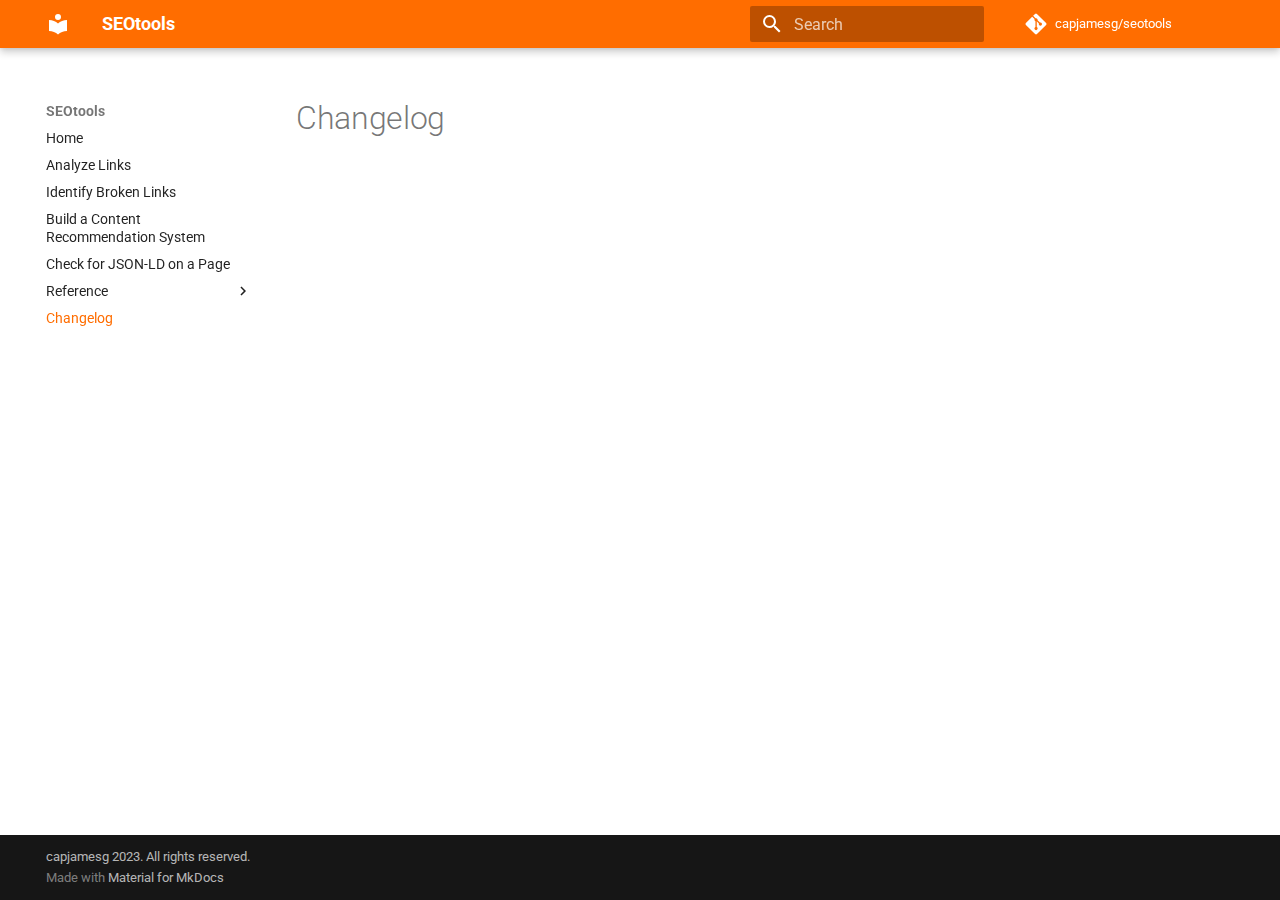
==== changelog/index.html @ 4da403aa "Deployed 9a2b7b3 with MkDocs version: 1.4.3" ====
<!doctype html>
<html lang="en" class="no-js">
  <head>
    
      <meta charset="utf-8">
      <meta name="viewport" content="width=device-width,initial-scale=1">
      
        <meta name="description" content="A set of utilities for SEOs and web developers with which to complete common tasks.">
      
      
        <meta name="author" content="capjamesg">
      
      
        <link rel="canonical" href="https://capjamesg.github.io/seotools/changelog/">
      
      
        <link rel="prev" href="../reference/analyzer/">
      
      
      <link rel="icon" href="../assets/images/favicon.png">
      <meta name="generator" content="mkdocs-1.4.3, mkdocs-material-9.1.15">
    
    
      
        <title>Changelog - SEOtools</title>
      
    
    
      <link rel="stylesheet" href="../assets/stylesheets/main.26e3688c.min.css">
      
      

    
    
    
      
        
        
        <link rel="preconnect" href="https://fonts.gstatic.com" crossorigin>
        <link rel="stylesheet" href="https://fonts.googleapis.com/css?family=Roboto:300,300i,400,400i,700,700i%7CRoboto+Mono:400,400i,700,700i&display=fallback">
        <style>:root{--md-text-font:"Roboto";--md-code-font:"Roboto Mono"}</style>
      
    
    
      <link rel="stylesheet" href="../assets/_mkdocstrings.css">
    
      <link rel="stylesheet" href="../styles/styles.css">
    
    <script>__md_scope=new URL("..",location),__md_hash=e=>[...e].reduce((e,_)=>(e<<5)-e+_.charCodeAt(0),0),__md_get=(e,_=localStorage,t=__md_scope)=>JSON.parse(_.getItem(t.pathname+"."+e)),__md_set=(e,_,t=localStorage,a=__md_scope)=>{try{t.setItem(a.pathname+"."+e,JSON.stringify(_))}catch(e){}}</script>
    
      

    
    
    
  </head>
  
  
    <body dir="ltr">
  
    
    
      <script>var palette=__md_get("__palette");if(palette&&"object"==typeof palette.color)for(var key of Object.keys(palette.color))document.body.setAttribute("data-md-color-"+key,palette.color[key])</script>
    
    <input class="md-toggle" data-md-toggle="drawer" type="checkbox" id="__drawer" autocomplete="off">
    <input class="md-toggle" data-md-toggle="search" type="checkbox" id="__search" autocomplete="off">
    <label class="md-overlay" for="__drawer"></label>
    <div data-md-component="skip">
      
    </div>
    <div data-md-component="announce">
      
    </div>
    
    
      

  

<header class="md-header md-header--shadow" data-md-component="header">
  <nav class="md-header__inner md-grid" aria-label="Header">
    <a href=".." title="SEOtools" class="md-header__button md-logo" aria-label="SEOtools" data-md-component="logo">
      
  
  <svg xmlns="http://www.w3.org/2000/svg" viewBox="0 0 24 24"><path d="M12 8a3 3 0 0 0 3-3 3 3 0 0 0-3-3 3 3 0 0 0-3 3 3 3 0 0 0 3 3m0 3.54C9.64 9.35 6.5 8 3 8v11c3.5 0 6.64 1.35 9 3.54 2.36-2.19 5.5-3.54 9-3.54V8c-3.5 0-6.64 1.35-9 3.54Z"/></svg>

    </a>
    <label class="md-header__button md-icon" for="__drawer">
      <svg xmlns="http://www.w3.org/2000/svg" viewBox="0 0 24 24"><path d="M3 6h18v2H3V6m0 5h18v2H3v-2m0 5h18v2H3v-2Z"/></svg>
    </label>
    <div class="md-header__title" data-md-component="header-title">
      <div class="md-header__ellipsis">
        <div class="md-header__topic">
          <span class="md-ellipsis">
            SEOtools
          </span>
        </div>
        <div class="md-header__topic" data-md-component="header-topic">
          <span class="md-ellipsis">
            
              Changelog
            
          </span>
        </div>
      </div>
    </div>
    
    
    
      <label class="md-header__button md-icon" for="__search">
        <svg xmlns="http://www.w3.org/2000/svg" viewBox="0 0 24 24"><path d="M9.5 3A6.5 6.5 0 0 1 16 9.5c0 1.61-.59 3.09-1.56 4.23l.27.27h.79l5 5-1.5 1.5-5-5v-.79l-.27-.27A6.516 6.516 0 0 1 9.5 16 6.5 6.5 0 0 1 3 9.5 6.5 6.5 0 0 1 9.5 3m0 2C7 5 5 7 5 9.5S7 14 9.5 14 14 12 14 9.5 12 5 9.5 5Z"/></svg>
      </label>
      <div class="md-search" data-md-component="search" role="dialog">
  <label class="md-search__overlay" for="__search"></label>
  <div class="md-search__inner" role="search">
    <form class="md-search__form" name="search">
      <input type="text" class="md-search__input" name="query" aria-label="Search" placeholder="Search" autocapitalize="off" autocorrect="off" autocomplete="off" spellcheck="false" data-md-component="search-query" required>
      <label class="md-search__icon md-icon" for="__search">
        <svg xmlns="http://www.w3.org/2000/svg" viewBox="0 0 24 24"><path d="M9.5 3A6.5 6.5 0 0 1 16 9.5c0 1.61-.59 3.09-1.56 4.23l.27.27h.79l5 5-1.5 1.5-5-5v-.79l-.27-.27A6.516 6.516 0 0 1 9.5 16 6.5 6.5 0 0 1 3 9.5 6.5 6.5 0 0 1 9.5 3m0 2C7 5 5 7 5 9.5S7 14 9.5 14 14 12 14 9.5 12 5 9.5 5Z"/></svg>
        <svg xmlns="http://www.w3.org/2000/svg" viewBox="0 0 24 24"><path d="M20 11v2H8l5.5 5.5-1.42 1.42L4.16 12l7.92-7.92L13.5 5.5 8 11h12Z"/></svg>
      </label>
      <nav class="md-search__options" aria-label="Search">
        
        <button type="reset" class="md-search__icon md-icon" title="Clear" aria-label="Clear" tabindex="-1">
          <svg xmlns="http://www.w3.org/2000/svg" viewBox="0 0 24 24"><path d="M19 6.41 17.59 5 12 10.59 6.41 5 5 6.41 10.59 12 5 17.59 6.41 19 12 13.41 17.59 19 19 17.59 13.41 12 19 6.41Z"/></svg>
        </button>
      </nav>
      
    </form>
    <div class="md-search__output">
      <div class="md-search__scrollwrap" data-md-scrollfix>
        <div class="md-search-result" data-md-component="search-result">
          <div class="md-search-result__meta">
            Initializing search
          </div>
          <ol class="md-search-result__list" role="presentation"></ol>
        </div>
      </div>
    </div>
  </div>
</div>
    
    
      <div class="md-header__source">
        <a href="https://github.com/capjamesg/seotools" title="Go to repository" class="md-source" data-md-component="source">
  <div class="md-source__icon md-icon">
    
    <svg xmlns="http://www.w3.org/2000/svg" viewBox="0 0 448 512"><!--! Font Awesome Free 6.4.0 by @fontawesome - https://fontawesome.com License - https://fontawesome.com/license/free (Icons: CC BY 4.0, Fonts: SIL OFL 1.1, Code: MIT License) Copyright 2023 Fonticons, Inc.--><path d="M439.55 236.05 244 40.45a28.87 28.87 0 0 0-40.81 0l-40.66 40.63 51.52 51.52c27.06-9.14 52.68 16.77 43.39 43.68l49.66 49.66c34.23-11.8 61.18 31 35.47 56.69-26.49 26.49-70.21-2.87-56-37.34L240.22 199v121.85c25.3 12.54 22.26 41.85 9.08 55a34.34 34.34 0 0 1-48.55 0c-17.57-17.6-11.07-46.91 11.25-56v-123c-20.8-8.51-24.6-30.74-18.64-45L142.57 101 8.45 235.14a28.86 28.86 0 0 0 0 40.81l195.61 195.6a28.86 28.86 0 0 0 40.8 0l194.69-194.69a28.86 28.86 0 0 0 0-40.81z"/></svg>
  </div>
  <div class="md-source__repository">
    capjamesg/seotools
  </div>
</a>
      </div>
    
  </nav>
  
</header>
    
    <div class="md-container" data-md-component="container">
      
      
        
          
        
      
      <main class="md-main" data-md-component="main">
        <div class="md-main__inner md-grid">
          
            
              
              <div class="md-sidebar md-sidebar--primary" data-md-component="sidebar" data-md-type="navigation" >
                <div class="md-sidebar__scrollwrap">
                  <div class="md-sidebar__inner">
                    


<nav class="md-nav md-nav--primary" aria-label="Navigation" data-md-level="0">
  <label class="md-nav__title" for="__drawer">
    <a href=".." title="SEOtools" class="md-nav__button md-logo" aria-label="SEOtools" data-md-component="logo">
      
  
  <svg xmlns="http://www.w3.org/2000/svg" viewBox="0 0 24 24"><path d="M12 8a3 3 0 0 0 3-3 3 3 0 0 0-3-3 3 3 0 0 0-3 3 3 3 0 0 0 3 3m0 3.54C9.64 9.35 6.5 8 3 8v11c3.5 0 6.64 1.35 9 3.54 2.36-2.19 5.5-3.54 9-3.54V8c-3.5 0-6.64 1.35-9 3.54Z"/></svg>

    </a>
    SEOtools
  </label>
  
    <div class="md-nav__source">
      <a href="https://github.com/capjamesg/seotools" title="Go to repository" class="md-source" data-md-component="source">
  <div class="md-source__icon md-icon">
    
    <svg xmlns="http://www.w3.org/2000/svg" viewBox="0 0 448 512"><!--! Font Awesome Free 6.4.0 by @fontawesome - https://fontawesome.com License - https://fontawesome.com/license/free (Icons: CC BY 4.0, Fonts: SIL OFL 1.1, Code: MIT License) Copyright 2023 Fonticons, Inc.--><path d="M439.55 236.05 244 40.45a28.87 28.87 0 0 0-40.81 0l-40.66 40.63 51.52 51.52c27.06-9.14 52.68 16.77 43.39 43.68l49.66 49.66c34.23-11.8 61.18 31 35.47 56.69-26.49 26.49-70.21-2.87-56-37.34L240.22 199v121.85c25.3 12.54 22.26 41.85 9.08 55a34.34 34.34 0 0 1-48.55 0c-17.57-17.6-11.07-46.91 11.25-56v-123c-20.8-8.51-24.6-30.74-18.64-45L142.57 101 8.45 235.14a28.86 28.86 0 0 0 0 40.81l195.61 195.6a28.86 28.86 0 0 0 40.8 0l194.69-194.69a28.86 28.86 0 0 0 0-40.81z"/></svg>
  </div>
  <div class="md-source__repository">
    capjamesg/seotools
  </div>
</a>
    </div>
  
  <ul class="md-nav__list" data-md-scrollfix>
    
      
      
      

  
  
  
    <li class="md-nav__item">
      <a href=".." class="md-nav__link">
        Home
      </a>
    </li>
  

    
      
      
      

  
  
  
    <li class="md-nav__item">
      <a href="../links.md" class="md-nav__link">
        Analyze Links
      </a>
    </li>
  

    
      
      
      

  
  
  
    <li class="md-nav__item">
      <a href="../broken_links/" class="md-nav__link">
        Identify Broken Links
      </a>
    </li>
  

    
      
      
      

  
  
  
    <li class="md-nav__item">
      <a href="../recommendation/" class="md-nav__link">
        Build a Content Recommendation System
      </a>
    </li>
  

    
      
      
      

  
  
  
    <li class="md-nav__item">
      <a href="../jsonld/" class="md-nav__link">
        Check for JSON-LD on a Page
      </a>
    </li>
  

    
      
      
      

  
  
  
    
    <li class="md-nav__item md-nav__item--nested">
      
      
      
      
      <input class="md-nav__toggle md-toggle " type="checkbox" id="__nav_6" >
      
      
      
        <label class="md-nav__link" for="__nav_6" id="__nav_6_label" tabindex="0">
          Reference
          <span class="md-nav__icon md-icon"></span>
        </label>
      
      <nav class="md-nav" data-md-level="1" aria-labelledby="__nav_6_label" aria-expanded="false">
        <label class="md-nav__title" for="__nav_6">
          <span class="md-nav__icon md-icon"></span>
          Reference
        </label>
        <ul class="md-nav__list" data-md-scrollfix>
          
            
              
  
  
  
    <li class="md-nav__item">
      <a href="../reference/analyzer/" class="md-nav__link">
        Analyzer
      </a>
    </li>
  

            
          
        </ul>
      </nav>
    </li>
  

    
      
      
      

  
  
    
  
  
    <li class="md-nav__item md-nav__item--active">
      
      <input class="md-nav__toggle md-toggle" type="checkbox" id="__toc">
      
      
      
      <a href="./" class="md-nav__link md-nav__link--active">
        Changelog
      </a>
      
    </li>
  

    
  </ul>
</nav>
                  </div>
                </div>
              </div>
            
            
              
              <div class="md-sidebar md-sidebar--secondary" data-md-component="sidebar" data-md-type="toc" >
                <div class="md-sidebar__scrollwrap">
                  <div class="md-sidebar__inner">
                    

<nav class="md-nav md-nav--secondary" aria-label="Table of contents">
  
  
  
  
</nav>
                  </div>
                </div>
              </div>
            
          
          
            <div class="md-content" data-md-component="content">
              <article class="md-content__inner md-typeset">
                
                  

  
  


  <h1>Changelog</h1>







                
              </article>
            </div>
          
          
        </div>
        
      </main>
      
        <footer class="md-footer">
  
  <div class="md-footer-meta md-typeset">
    <div class="md-footer-meta__inner md-grid">
      <div class="md-copyright">
  
    <div class="md-copyright__highlight">
      capjamesg 2023. All rights reserved.
    </div>
  
  
    Made with
    <a href="https://squidfunk.github.io/mkdocs-material/" target="_blank" rel="noopener">
      Material for MkDocs
    </a>
  
</div>
      
    </div>
  </div>
</footer>
      
    </div>
    <div class="md-dialog" data-md-component="dialog">
      <div class="md-dialog__inner md-typeset"></div>
    </div>
    
    <script id="__config" type="application/json">{"base": "..", "features": [], "search": "../assets/javascripts/workers/search.208ed371.min.js", "translations": {"clipboard.copied": "Copied to clipboard", "clipboard.copy": "Copy to clipboard", "search.result.more.one": "1 more on this page", "search.result.more.other": "# more on this page", "search.result.none": "No matching documents", "search.result.one": "1 matching document", "search.result.other": "# matching documents", "search.result.placeholder": "Type to start searching", "search.result.term.missing": "Missing", "select.version": "Select version"}}</script>
    
    
      <script src="../assets/javascripts/bundle.b4d07000.min.js"></script>
      
    
  </body>
</html>
---- assets/stylesheets/main.26e3688c.min.css ----
@charset "UTF-8";html{-webkit-text-size-adjust:none;-moz-text-size-adjust:none;text-size-adjust:none;box-sizing:border-box}*,:after,:before{box-sizing:inherit}@media (prefers-reduced-motion){*,:after,:before{transition:none!important}}body{margin:0}a,button,input,label{-webkit-tap-highlight-color:transparent}a{color:inherit;text-decoration:none}hr{border:0;box-sizing:initial;display:block;height:.05rem;overflow:visible;padding:0}small{font-size:80%}sub,sup{line-height:1em}img{border-style:none}table{border-collapse:initial;border-spacing:0}td,th{font-weight:400;vertical-align:top}button{background:#0000;border:0;font-family:inherit;font-size:inherit;margin:0;padding:0}input{border:0;outline:none}:root{--md-primary-fg-color:#4051b5;--md-primary-fg-color--light:#5d6cc0;--md-primary-fg-color--dark:#303fa1;--md-primary-bg-color:#fff;--md-primary-bg-color--light:#ffffffb3;--md-accent-fg-color:#526cfe;--md-accent-fg-color--transparent:#526cfe1a;--md-accent-bg-color:#fff;--md-accent-bg-color--light:#ffffffb3}[data-md-color-scheme=default]{color-scheme:light}[data-md-color-scheme=default] img[src$="#gh-dark-mode-only"],[data-md-color-scheme=default] img[src$="#only-dark"]{display:none}:root,[data-md-color-scheme=default]{--md-default-fg-color:#000000de;--md-default-fg-color--light:#0000008a;--md-default-fg-color--lighter:#00000052;--md-default-fg-color--lightest:#00000012;--md-default-bg-color:#fff;--md-default-bg-color--light:#ffffffb3;--md-default-bg-color--lighter:#ffffff4d;--md-default-bg-color--lightest:#ffffff1f;--md-code-fg-color:#36464e;--md-code-bg-color:#f5f5f5;--md-code-hl-color:#ffff0080;--md-code-hl-number-color:#d52a2a;--md-code-hl-special-color:#db1457;--md-code-hl-function-color:#a846b9;--md-code-hl-constant-color:#6e59d9;--md-code-hl-keyword-color:#3f6ec6;--md-code-hl-string-color:#1c7d4d;--md-code-hl-name-color:var(--md-code-fg-color);--md-code-hl-operator-color:var(--md-default-fg-color--light);--md-code-hl-punctuation-color:var(--md-default-fg-color--light);--md-code-hl-comment-color:var(--md-default-fg-color--light);--md-code-hl-generic-color:var(--md-default-fg-color--light);--md-code-hl-variable-color:var(--md-default-fg-color--light);--md-typeset-color:var(--md-default-fg-color);--md-typeset-a-color:var(--md-primary-fg-color);--md-typeset-mark-color:#ffff0080;--md-typeset-del-color:#f5503d26;--md-typeset-ins-color:#0bd57026;--md-typeset-kbd-color:#fafafa;--md-typeset-kbd-accent-color:#fff;--md-typeset-kbd-border-color:#b8b8b8;--md-typeset-table-color:#0000001f;--md-typeset-table-color--light:rgba(0,0,0,.035);--md-admonition-fg-color:var(--md-default-fg-color);--md-admonition-bg-color:var(--md-default-bg-color);--md-warning-fg-color:#000000de;--md-warning-bg-color:#ff9;--md-footer-fg-color:#fff;--md-footer-fg-color--light:#ffffffb3;--md-footer-fg-color--lighter:#ffffff73;--md-footer-bg-color:#000000de;--md-footer-bg-color--dark:#00000052;--md-shadow-z1:0 0.2rem 0.5rem #0000000d,0 0 0.05rem #0000001a;--md-shadow-z2:0 0.2rem 0.5rem #0000001a,0 0 0.05rem #00000040;--md-shadow-z3:0 0.2rem 0.5rem #0003,0 0 0.05rem #00000059}.md-icon svg{fill:currentcolor;display:block;height:1.2rem;width:1.2rem}body{-webkit-font-smoothing:antialiased;-moz-osx-font-smoothing:grayscale;--md-text-font-family:var(--md-text-font,_),-apple-system,BlinkMacSystemFont,Helvetica,Arial,sans-serif;--md-code-font-family:var(--md-code-font,_),SFMono-Regular,Consolas,Menlo,monospace}aside,body,input{font-feature-settings:"kern","liga";color:var(--md-typeset-color);font-family:var(--md-text-font-family)}code,kbd,pre{font-feature-settings:"kern";font-family:var(--md-code-font-family)}:root{--md-typeset-table-sort-icon:url('data:image/svg+xml;charset=utf-8,<svg xmlns="http://www.w3.org/2000/svg" viewBox="0 0 24 24"><path d="m18 21-4-4h3V7h-3l4-4 4 4h-3v10h3M2 19v-2h10v2M2 13v-2h7v2M2 7V5h4v2H2Z"/></svg>');--md-typeset-table-sort-icon--asc:url('data:image/svg+xml;charset=utf-8,<svg xmlns="http://www.w3.org/2000/svg" viewBox="0 0 24 24"><path d="M19 17h3l-4 4-4-4h3V3h2M2 17h10v2H2M6 5v2H2V5m0 6h7v2H2v-2Z"/></svg>');--md-typeset-table-sort-icon--desc:url('data:image/svg+xml;charset=utf-8,<svg xmlns="http://www.w3.org/2000/svg" viewBox="0 0 24 24"><path d="M19 7h3l-4-4-4 4h3v14h2M2 17h10v2H2M6 5v2H2V5m0 6h7v2H2v-2Z"/></svg>')}.md-typeset{-webkit-print-color-adjust:exact;color-adjust:exact;font-size:.8rem;line-height:1.6}@media print{.md-typeset{font-size:.68rem}}.md-typeset blockquote,.md-typeset dl,.md-typeset figure,.md-typeset ol,.md-typeset pre,.md-typeset ul{margin-bottom:1em;margin-top:1em}.md-typeset h1{color:var(--md-default-fg-color--light);font-size:2em;line-height:1.3;margin:0 0 1.25em}.md-typeset h1,.md-typeset h2{font-weight:300;letter-spacing:-.01em}.md-typeset h2{font-size:1.5625em;line-height:1.4;margin:1.6em 0 .64em}.md-typeset h3{font-size:1.25em;font-weight:400;letter-spacing:-.01em;line-height:1.5;margin:1.6em 0 .8em}.md-typeset h2+h3{margin-top:.8em}.md-typeset h4{font-weight:700;letter-spacing:-.01em;margin:1em 0}.md-typeset h5,.md-typeset h6{color:var(--md-default-fg-color--light);font-size:.8em;font-weight:700;letter-spacing:-.01em;margin:1.25em 0}.md-typeset h5{text-transform:uppercase}.md-typeset hr{border-bottom:.05rem solid var(--md-default-fg-color--lightest);display:flow-root;margin:1.5em 0}.md-typeset a{color:var(--md-typeset-a-color);word-break:break-word}.md-typeset a,.md-typeset a:before{transition:color 125ms}.md-typeset a:focus,.md-typeset a:hover{color:var(--md-accent-fg-color)}.md-typeset a:focus code,.md-typeset a:hover code{background-color:var(--md-accent-fg-color--transparent)}.md-typeset a code{color:currentcolor;transition:background-color 125ms}.md-typeset a.focus-visible{outline-color:var(--md-accent-fg-color);outline-offset:.2rem}.md-typeset code,.md-typeset kbd,.md-typeset pre{color:var(--md-code-fg-color);direction:ltr;font-variant-ligatures:none}@media print{.md-typeset code,.md-typeset kbd,.md-typeset pre{white-space:pre-wrap}}.md-typeset code{background-color:var(--md-code-bg-color);border-radius:.1rem;-webkit-box-decoration-break:clone;box-decoration-break:clone;font-size:.85em;padding:0 .2941176471em;word-break:break-word}.md-typeset code:not(.focus-visible){-webkit-tap-highlight-color:transparent;outline:none}.md-typeset pre{display:flow-root;line-height:1.4;position:relative}.md-typeset pre>code{-webkit-box-decoration-break:slice;box-decoration-break:slice;box-shadow:none;display:block;margin:0;outline-color:var(--md-accent-fg-color);overflow:auto;padding:.7720588235em 1.1764705882em;scrollbar-color:var(--md-default-fg-color--lighter) #0000;scrollbar-width:thin;touch-action:auto;word-break:normal}.md-typeset pre>code:hover{scrollbar-color:var(--md-accent-fg-color) #0000}.md-typeset pre>code::-webkit-scrollbar{height:.2rem;width:.2rem}.md-typeset pre>code::-webkit-scrollbar-thumb{background-color:var(--md-default-fg-color--lighter)}.md-typeset pre>code::-webkit-scrollbar-thumb:hover{background-color:var(--md-accent-fg-color)}.md-typeset kbd{background-color:var(--md-typeset-kbd-color);border-radius:.1rem;box-shadow:0 .1rem 0 .05rem var(--md-typeset-kbd-border-color),0 .1rem 0 var(--md-typeset-kbd-border-color),0 -.1rem .2rem var(--md-typeset-kbd-accent-color) inset;color:var(--md-default-fg-color);display:inline-block;font-size:.75em;padding:0 .6666666667em;vertical-align:text-top;word-break:break-word}.md-typeset mark{background-color:var(--md-typeset-mark-color);-webkit-box-decoration-break:clone;box-decoration-break:clone;color:inherit;word-break:break-word}.md-typeset abbr{border-bottom:.05rem dotted var(--md-default-fg-color--light);cursor:help;text-decoration:none}@media (hover:none){.md-typeset abbr[title]:focus:after,.md-typeset abbr[title]:hover:after{background-color:var(--md-default-fg-color);border-radius:.1rem;box-shadow:var(--md-shadow-z3);color:var(--md-default-bg-color);content:attr(title);font-size:.7rem;left:.8rem;margin-top:2em;padding:.2rem .3rem;position:absolute;right:.8rem}}.md-typeset small{opacity:.75}[dir=ltr] .md-typeset sub,[dir=ltr] .md-typeset sup{margin-left:.078125em}[dir=rtl] .md-typeset sub,[dir=rtl] .md-typeset sup{margin-right:.078125em}[dir=ltr] .md-typeset blockquote{padding-left:.6rem}[dir=rtl] .md-typeset blockquote{padding-right:.6rem}[dir=ltr] .md-typeset blockquote{border-left:.2rem solid var(--md-default-fg-color--lighter)}[dir=rtl] .md-typeset blockquote{border-right:.2rem solid var(--md-default-fg-color--lighter)}.md-typeset blockquote{color:var(--md-default-fg-color--light);margin-left:0;margin-right:0}.md-typeset ul{list-style-type:disc}[dir=ltr] .md-typeset ol,[dir=ltr] .md-typeset ul{margin-left:.625em}[dir=rtl] .md-typeset ol,[dir=rtl] .md-typeset ul{margin-right:.625em}.md-typeset ol,.md-typeset ul{padding:0}.md-typeset ol:not([hidden]),.md-typeset ul:not([hidden]){display:flow-root}.md-typeset ol ol,.md-typeset ul ol{list-style-type:lower-alpha}.md-typeset ol ol ol,.md-typeset ul ol ol{list-style-type:lower-roman}[dir=ltr] .md-typeset ol li,[dir=ltr] .md-typeset ul li{margin-left:1.25em}[dir=rtl] .md-typeset ol li,[dir=rtl] .md-typeset ul li{margin-right:1.25em}.md-typeset ol li,.md-typeset ul li{margin-bottom:.5em}.md-typeset ol li blockquote,.md-typeset ol li p,.md-typeset ul li blockquote,.md-typeset ul li p{margin:.5em 0}.md-typeset ol li:last-child,.md-typeset ul li:last-child{margin-bottom:0}[dir=ltr] .md-typeset ol li ol,[dir=ltr] .md-typeset ol li ul,[dir=ltr] .md-typeset ul li ol,[dir=ltr] .md-typeset ul li ul{margin-left:.625em}[dir=rtl] .md-typeset ol li ol,[dir=rtl] .md-typeset ol li ul,[dir=rtl] .md-typeset ul li ol,[dir=rtl] .md-typeset ul li ul{margin-right:.625em}.md-typeset ol li ol,.md-typeset ol li ul,.md-typeset ul li ol,.md-typeset ul li ul{margin-bottom:.5em;margin-top:.5em}[dir=ltr] .md-typeset dd{margin-left:1.875em}[dir=rtl] .md-typeset dd{margin-right:1.875em}.md-typeset dd{margin-bottom:1.5em;margin-top:1em}.md-typeset img,.md-typeset svg,.md-typeset video{height:auto;max-width:100%}.md-typeset img[align=left]{margin:1em 1em 1em 0}.md-typeset img[align=right]{margin:1em 0 1em 1em}.md-typeset img[align]:only-child{margin-top:0}.md-typeset figure{display:flow-root;margin:1em auto;max-width:100%;text-align:center;width:-webkit-fit-content;width:-moz-fit-content;width:fit-content}.md-typeset figure img{display:block}.md-typeset figcaption{font-style:italic;margin:1em auto;max-width:24rem}.md-typeset iframe{max-width:100%}.md-typeset table:not([class]){background-color:var(--md-default-bg-color);border:.05rem solid var(--md-typeset-table-color);border-radius:.1rem;display:inline-block;font-size:.64rem;max-width:100%;overflow:auto;touch-action:auto}@media print{.md-typeset table:not([class]){display:table}}.md-typeset table:not([class])+*{margin-top:1.5em}.md-typeset table:not([class]) td>:first-child,.md-typeset table:not([class]) th>:first-child{margin-top:0}.md-typeset table:not([class]) td>:last-child,.md-typeset table:not([class]) th>:last-child{margin-bottom:0}.md-typeset table:not([class]) td:not([align]),.md-typeset table:not([class]) th:not([align]){text-align:left}[dir=rtl] .md-typeset table:not([class]) td:not([align]),[dir=rtl] .md-typeset table:not([class]) th:not([align]){text-align:right}.md-typeset table:not([class]) th{font-weight:700;min-width:5rem;padding:.9375em 1.25em;vertical-align:top}.md-typeset table:not([class]) td{border-top:.05rem solid var(--md-typeset-table-color);padding:.9375em 1.25em;vertical-align:top}.md-typeset table:not([class]) tbody tr{transition:background-color 125ms}.md-typeset table:not([class]) tbody tr:hover{background-color:var(--md-typeset-table-color--light);box-shadow:0 .05rem 0 var(--md-default-bg-color) inset}.md-typeset table:not([class]) a{word-break:normal}.md-typeset table th[role=columnheader]{cursor:pointer}[dir=ltr] .md-typeset table th[role=columnheader]:after{margin-left:.5em}[dir=rtl] .md-typeset table th[role=columnheader]:after{margin-right:.5em}.md-typeset table th[role=columnheader]:after{content:"";display:inline-block;height:1.2em;-webkit-mask-image:var(--md-typeset-table-sort-icon);mask-image:var(--md-typeset-table-sort-icon);-webkit-mask-repeat:no-repeat;mask-repeat:no-repeat;-webkit-mask-size:contain;mask-size:contain;transition:background-color 125ms;vertical-align:text-bottom;width:1.2em}.md-typeset table th[role=columnheader]:hover:after{background-color:var(--md-default-fg-color--lighter)}.md-typeset table th[role=columnheader][aria-sort=ascending]:after{background-color:var(--md-default-fg-color--light);-webkit-mask-image:var(--md-typeset-table-sort-icon--asc);mask-image:var(--md-typeset-table-sort-icon--asc)}.md-typeset table th[role=columnheader][aria-sort=descending]:after{background-color:var(--md-default-fg-color--light);-webkit-mask-image:var(--md-typeset-table-sort-icon--desc);mask-image:var(--md-typeset-table-sort-icon--desc)}.md-typeset__scrollwrap{margin:1em -.8rem;overflow-x:auto;touch-action:auto}.md-typeset__table{display:inline-block;margin-bottom:.5em;padding:0 .8rem}@media print{.md-typeset__table{display:block}}html .md-typeset__table table{display:table;margin:0;overflow:hidden;width:100%}@media screen and (max-width:44.9375em){.md-content__inner>pre{margin:1em -.8rem}.md-content__inner>pre code{border-radius:0}}.md-banner{background-color:var(--md-footer-bg-color);color:var(--md-footer-fg-color);overflow:auto}@media print{.md-banner{display:none}}.md-banner--warning{background-color:var(--md-warning-bg-color);color:var(--md-warning-fg-color)}.md-banner__inner{font-size:.7rem;margin:.6rem auto;padding:0 .8rem}[dir=ltr] .md-banner__button{float:right}[dir=rtl] .md-banner__button{float:left}.md-banner__button{color:inherit;cursor:pointer;transition:opacity .25s}.md-banner__button:hover{opacity:.7}html{font-size:125%;height:100%;overflow-x:hidden}@media screen and (min-width:100em){html{font-size:137.5%}}@media screen and (min-width:125em){html{font-size:150%}}body{background-color:var(--md-default-bg-color);display:flex;flex-direction:column;font-size:.5rem;min-height:100%;position:relative;width:100%}@media print{body{display:block}}@media screen and (max-width:59.9375em){body[data-md-scrolllock]{position:fixed}}.md-grid{margin-left:auto;margin-right:auto;max-width:61rem}.md-container{display:flex;flex-direction:column;flex-grow:1}@media print{.md-container{display:block}}.md-main{flex-grow:1}.md-main__inner{display:flex;height:100%;margin-top:1.5rem}.md-ellipsis{overflow:hidden;text-overflow:ellipsis}.md-toggle{display:none}.md-option{height:0;opacity:0;position:absolute;width:0}.md-option:checked+label:not([hidden]){display:block}.md-option.focus-visible+label{outline-color:var(--md-accent-fg-color);outline-style:auto}.md-skip{background-color:var(--md-default-fg-color);border-radius:.1rem;color:var(--md-default-bg-color);font-size:.64rem;margin:.5rem;opacity:0;outline-color:var(--md-accent-fg-color);padding:.3rem .5rem;position:fixed;transform:translateY(.4rem);z-index:-1}.md-skip:focus{opacity:1;transform:translateY(0);transition:transform .25s cubic-bezier(.4,0,.2,1),opacity 175ms 75ms;z-index:10}@page{margin:25mm}:root{--md-clipboard-icon:url('data:image/svg+xml;charset=utf-8,<svg xmlns="http://www.w3.org/2000/svg" viewBox="0 0 24 24"><path d="M19 21H8V7h11m0-2H8a2 2 0 0 0-2 2v14a2 2 0 0 0 2 2h11a2 2 0 0 0 2-2V7a2 2 0 0 0-2-2m-3-4H4a2 2 0 0 0-2 2v14h2V3h12V1Z"/></svg>')}.md-clipboard{border-radius:.1rem;color:var(--md-default-fg-color--lightest);cursor:pointer;height:1.5em;outline-color:var(--md-accent-fg-color);outline-offset:.1rem;position:absolute;right:.5em;top:.5em;transition:color .25s;width:1.5em;z-index:1}@media print{.md-clipboard{display:none}}.md-clipboard:not(.focus-visible){-webkit-tap-highlight-color:transparent;outline:none}:hover>.md-clipboard{color:var(--md-default-fg-color--light)}.md-clipboard:focus,.md-clipboard:hover{color:var(--md-accent-fg-color)}.md-clipboard:after{background-color:currentcolor;content:"";display:block;height:1.125em;margin:0 auto;-webkit-mask-image:var(--md-clipboard-icon);mask-image:var(--md-clipboard-icon);-webkit-mask-position:center;mask-position:center;-webkit-mask-repeat:no-repeat;mask-repeat:no-repeat;-webkit-mask-size:contain;mask-size:contain;width:1.125em}.md-clipboard--inline{cursor:pointer}.md-clipboard--inline code{transition:color .25s,background-color .25s}.md-clipboard--inline:focus code,.md-clipboard--inline:hover code{background-color:var(--md-accent-fg-color--transparent);color:var(--md-accent-fg-color)}@keyframes consent{0%{opacity:0;transform:translateY(100%)}to{opacity:1;transform:translateY(0)}}@keyframes overlay{0%{opacity:0}to{opacity:1}}.md-consent__overlay{animation:overlay .25s both;-webkit-backdrop-filter:blur(.1rem);backdrop-filter:blur(.1rem);background-color:#0000008a;height:100%;opacity:1;position:fixed;top:0;width:100%;z-index:5}.md-consent__inner{animation:consent .5s cubic-bezier(.1,.7,.1,1) both;background-color:var(--md-default-bg-color);border:0;border-radius:.1rem;bottom:0;box-shadow:0 0 .2rem #0000001a,0 .2rem .4rem #0003;max-height:100%;overflow:auto;padding:0;position:fixed;width:100%;z-index:5}.md-consent__form{padding:.8rem}.md-consent__settings{display:none;margin:1em 0}input:checked+.md-consent__settings{display:block}.md-consent__controls{margin-bottom:.8rem}.md-typeset .md-consent__controls .md-button{display:inline}@media screen and (max-width:44.9375em){.md-typeset .md-consent__controls .md-button{display:block;margin-top:.4rem;text-align:center;width:100%}}.md-consent label{cursor:pointer}.md-content{flex-grow:1;min-width:0}.md-content__inner{margin:0 .8rem 1.2rem;padding-top:.6rem}@media screen and (min-width:76.25em){[dir=ltr] .md-sidebar--primary:not([hidden])~.md-content>.md-content__inner{margin-left:1.2rem}[dir=ltr] .md-sidebar--secondary:not([hidden])~.md-content>.md-content__inner,[dir=rtl] .md-sidebar--primary:not([hidden])~.md-content>.md-content__inner{margin-right:1.2rem}[dir=rtl] .md-sidebar--secondary:not([hidden])~.md-content>.md-content__inner{margin-left:1.2rem}}.md-content__inner:before{content:"";display:block;height:.4rem}.md-content__inner>:last-child{margin-bottom:0}[dir=ltr] .md-content__button{float:right}[dir=rtl] .md-content__button{float:left}[dir=ltr] .md-content__button{margin-left:.4rem}[dir=rtl] .md-content__button{margin-right:.4rem}.md-content__button{margin:.4rem 0;padding:0}@media print{.md-content__button{display:none}}.md-typeset .md-content__button{color:var(--md-default-fg-color--lighter)}.md-content__button svg{display:inline;vertical-align:top}[dir=rtl] .md-content__button svg{transform:scaleX(-1)}[dir=ltr] .md-dialog{right:.8rem}[dir=rtl] .md-dialog{left:.8rem}.md-dialog{background-color:var(--md-default-fg-color);border-radius:.1rem;bottom:.8rem;box-shadow:var(--md-shadow-z3);min-width:11.1rem;opacity:0;padding:.4rem .6rem;pointer-events:none;position:fixed;transform:translateY(100%);transition:transform 0ms .4s,opacity .4s;z-index:4}@media print{.md-dialog{display:none}}.md-dialog--active{opacity:1;pointer-events:auto;transform:translateY(0);transition:transform .4s cubic-bezier(.075,.85,.175,1),opacity .4s}.md-dialog__inner{color:var(--md-default-bg-color);font-size:.7rem}.md-feedback{margin:2em 0 1em;text-align:center}.md-feedback fieldset{border:none;margin:0;padding:0}.md-feedback__title{font-weight:700;margin:1em auto}.md-feedback__inner{position:relative}.md-feedback__list{align-content:baseline;display:flex;flex-wrap:wrap;justify-content:center;position:relative}.md-feedback__list:hover .md-icon:not(:disabled){color:var(--md-default-fg-color--lighter)}:disabled .md-feedback__list{min-height:1.8rem}.md-feedback__icon{color:var(--md-default-fg-color--light);cursor:pointer;flex-shrink:0;margin:0 .1rem;transition:color 125ms}.md-feedback__icon:not(:disabled).md-icon:hover{color:var(--md-accent-fg-color)}.md-feedback__icon:disabled{color:var(--md-default-fg-color--lightest);pointer-events:none}.md-feedback__note{opacity:0;position:relative;transform:translateY(.4rem);transition:transform .4s cubic-bezier(.1,.7,.1,1),opacity .15s}.md-feedback__note>*{margin:0 auto;max-width:16rem}:disabled .md-feedback__note{opacity:1;transform:translateY(0)}.md-footer{background-color:var(--md-footer-bg-color);color:var(--md-footer-fg-color)}@media print{.md-footer{display:none}}.md-footer__inner{justify-content:space-between;overflow:auto;padding:.2rem}.md-footer__inner:not([hidden]){display:flex}.md-footer__link{align-items:end;display:flex;flex-grow:0.01;margin-bottom:.4rem;margin-top:1rem;max-width:100%;outline-color:var(--md-accent-fg-color);overflow:hidden;transition:opacity .25s}.md-footer__link:focus,.md-footer__link:hover{opacity:.7}[dir=rtl] .md-footer__link svg{transform:scaleX(-1)}@media screen and (max-width:44.9375em){.md-footer__link--prev{flex-shrink:0}.md-footer__link--prev .md-footer__title{display:none}}[dir=ltr] .md-footer__link--next{margin-left:auto}[dir=rtl] .md-footer__link--next{margin-right:auto}.md-footer__link--next{text-align:right}[dir=rtl] .md-footer__link--next{text-align:left}.md-footer__title{flex-grow:1;font-size:.9rem;margin-bottom:.7rem;max-width:calc(100% - 2.4rem);padding:0 1rem;white-space:nowrap}.md-footer__button{margin:.2rem;padding:.4rem}.md-footer__direction{font-size:.64rem;opacity:.7}.md-footer-meta{background-color:var(--md-footer-bg-color--dark)}.md-footer-meta__inner{display:flex;flex-wrap:wrap;justify-content:space-between;padding:.2rem}html .md-footer-meta.md-typeset a{color:var(--md-footer-fg-color--light)}html .md-footer-meta.md-typeset a:focus,html .md-footer-meta.md-typeset a:hover{color:var(--md-footer-fg-color)}.md-copyright{color:var(--md-footer-fg-color--lighter);font-size:.64rem;margin:auto .6rem;padding:.4rem 0;width:100%}@media screen and (min-width:45em){.md-copyright{width:auto}}.md-copyright__highlight{color:var(--md-footer-fg-color--light)}.md-social{margin:0 .4rem;padding:.2rem 0 .6rem}@media screen and (min-width:45em){.md-social{padding:.6rem 0}}.md-social__link{display:inline-block;height:1.6rem;text-align:center;width:1.6rem}.md-social__link:before{line-height:1.9}.md-social__link svg{fill:currentcolor;max-height:.8rem;vertical-align:-25%}.md-typeset .md-button{border:.1rem solid;border-radius:.1rem;color:var(--md-primary-fg-color);cursor:pointer;display:inline-block;font-weight:700;padding:.625em 2em;transition:color 125ms,background-color 125ms,border-color 125ms}.md-typeset .md-button--primary{background-color:var(--md-primary-fg-color);border-color:var(--md-primary-fg-color);color:var(--md-primary-bg-color)}.md-typeset .md-button:focus,.md-typeset .md-button:hover{background-color:var(--md-accent-fg-color);border-color:var(--md-accent-fg-color);color:var(--md-accent-bg-color)}[dir=ltr] .md-typeset .md-input{border-top-left-radius:.1rem}[dir=ltr] .md-typeset .md-input,[dir=rtl] .md-typeset .md-input{border-top-right-radius:.1rem}[dir=rtl] .md-typeset .md-input{border-top-left-radius:.1rem}.md-typeset .md-input{border-bottom:.1rem solid var(--md-default-fg-color--lighter);box-shadow:var(--md-shadow-z1);font-size:.8rem;height:1.8rem;padding:0 .6rem;transition:border .25s,box-shadow .25s}.md-typeset .md-input:focus,.md-typeset .md-input:hover{border-bottom-color:var(--md-accent-fg-color);box-shadow:var(--md-shadow-z2)}.md-typeset .md-input--stretch{width:100%}.md-header{background-color:var(--md-primary-fg-color);box-shadow:0 0 .2rem #0000,0 .2rem .4rem #0000;color:var(--md-primary-bg-color);display:block;left:0;position:sticky;right:0;top:0;z-index:4}@media print{.md-header{display:none}}.md-header[hidden]{transform:translateY(-100%);transition:transform .25s cubic-bezier(.8,0,.6,1),box-shadow .25s}.md-header--shadow{box-shadow:0 0 .2rem #0000001a,0 .2rem .4rem #0003;transition:transform .25s cubic-bezier(.1,.7,.1,1),box-shadow .25s}.md-header__inner{align-items:center;display:flex;padding:0 .2rem}.md-header__button{color:currentcolor;cursor:pointer;margin:.2rem;outline-color:var(--md-accent-fg-color);padding:.4rem;position:relative;transition:opacity .25s;vertical-align:middle;z-index:1}.md-header__button:hover{opacity:.7}.md-header__button:not([hidden]){display:inline-block}.md-header__button:not(.focus-visible){-webkit-tap-highlight-color:transparent;outline:none}.md-header__button.md-logo{margin:.2rem;padding:.4rem}@media screen and (max-width:76.1875em){.md-header__button.md-logo{display:none}}.md-header__button.md-logo img,.md-header__button.md-logo svg{fill:currentcolor;display:block;height:1.2rem;width:auto}@media screen and (min-width:60em){.md-header__button[for=__search]{display:none}}.no-js .md-header__button[for=__search]{display:none}[dir=rtl] .md-header__button[for=__search] svg{transform:scaleX(-1)}@media screen and (min-width:76.25em){.md-header__button[for=__drawer]{display:none}}.md-header__topic{display:flex;max-width:100%;position:absolute;transition:transform .4s cubic-bezier(.1,.7,.1,1),opacity .15s;white-space:nowrap}.md-header__topic+.md-header__topic{opacity:0;pointer-events:none;transform:translateX(1.25rem);transition:transform .4s cubic-bezier(1,.7,.1,.1),opacity .15s;z-index:-1}[dir=rtl] .md-header__topic+.md-header__topic{transform:translateX(-1.25rem)}.md-header__topic:first-child{font-weight:700}[dir=ltr] .md-header__title{margin-left:1rem}[dir=rtl] .md-header__title{margin-right:1rem}[dir=ltr] .md-header__title{margin-right:.4rem}[dir=rtl] .md-header__title{margin-left:.4rem}.md-header__title{flex-grow:1;font-size:.9rem;height:2.4rem;line-height:2.4rem}.md-header__title--active .md-header__topic{opacity:0;pointer-events:none;transform:translateX(-1.25rem);transition:transform .4s cubic-bezier(1,.7,.1,.1),opacity .15s;z-index:-1}[dir=rtl] .md-header__title--active .md-header__topic{transform:translateX(1.25rem)}.md-header__title--active .md-header__topic+.md-header__topic{opacity:1;pointer-events:auto;transform:translateX(0);transition:transform .4s cubic-bezier(.1,.7,.1,1),opacity .15s;z-index:0}.md-header__title>.md-header__ellipsis{height:100%;position:relative;width:100%}.md-header__option{display:flex;flex-shrink:0;max-width:100%;transition:max-width 0ms .25s,opacity .25s .25s;white-space:nowrap}[data-md-toggle=search]:checked~.md-header .md-header__option{max-width:0;opacity:0;transition:max-width 0ms,opacity 0ms}.md-header__source{display:none}@media screen and (min-width:60em){[dir=ltr] .md-header__source{margin-left:1rem}[dir=rtl] .md-header__source{margin-right:1rem}.md-header__source{display:block;max-width:11.7rem;width:11.7rem}}@media screen and (min-width:76.25em){[dir=ltr] .md-header__source{margin-left:1.4rem}[dir=rtl] .md-header__source{margin-right:1.4rem}}:root{--md-nav-icon--prev:url('data:image/svg+xml;charset=utf-8,<svg xmlns="http://www.w3.org/2000/svg" viewBox="0 0 24 24"><path d="M20 11v2H8l5.5 5.5-1.42 1.42L4.16 12l7.92-7.92L13.5 5.5 8 11h12Z"/></svg>');--md-nav-icon--next:url('data:image/svg+xml;charset=utf-8,<svg xmlns="http://www.w3.org/2000/svg" viewBox="0 0 24 24"><path d="M8.59 16.58 13.17 12 8.59 7.41 10 6l6 6-6 6-1.41-1.42Z"/></svg>');--md-toc-icon:url('data:image/svg+xml;charset=utf-8,<svg xmlns="http://www.w3.org/2000/svg" viewBox="0 0 24 24"><path d="M3 9h14V7H3v2m0 4h14v-2H3v2m0 4h14v-2H3v2m16 0h2v-2h-2v2m0-10v2h2V7h-2m0 6h2v-2h-2v2Z"/></svg>')}.md-nav{font-size:.7rem;line-height:1.3}.md-nav__title{color:var(--md-default-fg-color--light);display:block;font-weight:700;overflow:hidden;padding:0 .6rem;text-overflow:ellipsis}.md-nav__title .md-nav__button{display:none}.md-nav__title .md-nav__button img{height:100%;width:auto}.md-nav__title .md-nav__button.md-logo img,.md-nav__title .md-nav__button.md-logo svg{fill:currentcolor;display:block;height:2.4rem;max-width:100%;object-fit:contain;width:auto}.md-nav__list{list-style:none;margin:0;padding:0}.md-nav__item{padding:0 .6rem}[dir=ltr] .md-nav__item .md-nav__item{padding-right:0}[dir=rtl] .md-nav__item .md-nav__item{padding-left:0}.md-nav__link{align-items:center;cursor:pointer;display:flex;justify-content:space-between;margin-top:.625em;overflow:hidden;scroll-snap-align:start;text-overflow:ellipsis;transition:color 125ms}.md-nav__link--passed{color:var(--md-default-fg-color--light)}.md-nav__item .md-nav__link--active{color:var(--md-typeset-a-color)}.md-nav__item .md-nav__link--index [href]{width:100%}.md-nav__link:focus,.md-nav__link:hover{color:var(--md-accent-fg-color)}.md-nav__link.focus-visible{outline-color:var(--md-accent-fg-color);outline-offset:.2rem}.md-nav--primary .md-nav__link[for=__toc]{display:none}.md-nav--primary .md-nav__link[for=__toc] .md-icon:after{background-color:currentcolor;display:block;height:100%;-webkit-mask-image:var(--md-toc-icon);mask-image:var(--md-toc-icon);width:100%}.md-nav--primary .md-nav__link[for=__toc]~.md-nav{display:none}.md-nav__link>*{cursor:pointer;display:flex}.md-nav__icon{flex-shrink:0}.md-nav__source{display:none}@media screen and (max-width:76.1875em){.md-nav--primary,.md-nav--primary .md-nav{background-color:var(--md-default-bg-color);display:flex;flex-direction:column;height:100%;left:0;position:absolute;right:0;top:0;z-index:1}.md-nav--primary .md-nav__item,.md-nav--primary .md-nav__title{font-size:.8rem;line-height:1.5}.md-nav--primary .md-nav__title{background-color:var(--md-default-fg-color--lightest);color:var(--md-default-fg-color--light);cursor:pointer;height:5.6rem;line-height:2.4rem;padding:3rem .8rem .2rem;position:relative;white-space:nowrap}[dir=ltr] .md-nav--primary .md-nav__title .md-nav__icon{left:.4rem}[dir=rtl] .md-nav--primary .md-nav__title .md-nav__icon{right:.4rem}.md-nav--primary .md-nav__title .md-nav__icon{display:block;height:1.2rem;margin:.2rem;position:absolute;top:.4rem;width:1.2rem}.md-nav--primary .md-nav__title .md-nav__icon:after{background-color:currentcolor;content:"";display:block;height:100%;-webkit-mask-image:var(--md-nav-icon--prev);mask-image:var(--md-nav-icon--prev);-webkit-mask-position:center;mask-position:center;-webkit-mask-repeat:no-repeat;mask-repeat:no-repeat;-webkit-mask-size:contain;mask-size:contain;width:100%}.md-nav--primary .md-nav__title~.md-nav__list{background-color:var(--md-default-bg-color);box-shadow:0 .05rem 0 var(--md-default-fg-color--lightest) inset;overflow-y:auto;scroll-snap-type:y mandatory;touch-action:pan-y}.md-nav--primary .md-nav__title~.md-nav__list>:first-child{border-top:0}.md-nav--primary .md-nav__title[for=__drawer]{background-color:var(--md-primary-fg-color);color:var(--md-primary-bg-color);font-weight:700}.md-nav--primary .md-nav__title .md-logo{display:block;left:.2rem;margin:.2rem;padding:.4rem;position:absolute;right:.2rem;top:.2rem}.md-nav--primary .md-nav__list{flex:1}.md-nav--primary .md-nav__item{border-top:.05rem solid var(--md-default-fg-color--lightest);padding:0}.md-nav--primary .md-nav__item--active>.md-nav__link{color:var(--md-typeset-a-color)}.md-nav--primary .md-nav__item--active>.md-nav__link:focus,.md-nav--primary .md-nav__item--active>.md-nav__link:hover{color:var(--md-accent-fg-color)}.md-nav--primary .md-nav__link{margin-top:0;padding:.6rem .8rem}[dir=ltr] .md-nav--primary .md-nav__link .md-nav__icon{margin-right:-.2rem}[dir=rtl] .md-nav--primary .md-nav__link .md-nav__icon{margin-left:-.2rem}.md-nav--primary .md-nav__link .md-nav__icon{font-size:1.2rem;height:1.2rem;width:1.2rem}.md-nav--primary .md-nav__link .md-nav__icon:after{background-color:currentcolor;content:"";display:block;height:100%;-webkit-mask-image:var(--md-nav-icon--next);mask-image:var(--md-nav-icon--next);-webkit-mask-position:center;mask-position:center;-webkit-mask-repeat:no-repeat;mask-repeat:no-repeat;-webkit-mask-size:contain;mask-size:contain;width:100%}[dir=rtl] .md-nav--primary .md-nav__icon:after{transform:scale(-1)}.md-nav--primary .md-nav--secondary .md-nav{background-color:initial;position:static}[dir=ltr] .md-nav--primary .md-nav--secondary .md-nav .md-nav__link{padding-left:1.4rem}[dir=rtl] .md-nav--primary .md-nav--secondary .md-nav .md-nav__link{padding-right:1.4rem}[dir=ltr] .md-nav--primary .md-nav--secondary .md-nav .md-nav .md-nav__link{padding-left:2rem}[dir=rtl] .md-nav--primary .md-nav--secondary .md-nav .md-nav .md-nav__link{padding-right:2rem}[dir=ltr] .md-nav--primary .md-nav--secondary .md-nav .md-nav .md-nav .md-nav__link{padding-left:2.6rem}[dir=rtl] .md-nav--primary .md-nav--secondary .md-nav .md-nav .md-nav .md-nav__link{padding-right:2.6rem}[dir=ltr] .md-nav--primary .md-nav--secondary .md-nav .md-nav .md-nav .md-nav .md-nav__link{padding-left:3.2rem}[dir=rtl] .md-nav--primary .md-nav--secondary .md-nav .md-nav .md-nav .md-nav .md-nav__link{padding-right:3.2rem}.md-nav--secondary{background-color:initial}.md-nav__toggle~.md-nav{display:flex;opacity:0;transform:translateX(100%);transition:transform .25s cubic-bezier(.8,0,.6,1),opacity 125ms 50ms}[dir=rtl] .md-nav__toggle~.md-nav{transform:translateX(-100%)}.md-nav__toggle:checked~.md-nav{opacity:1;transform:translateX(0);transition:transform .25s cubic-bezier(.4,0,.2,1),opacity 125ms 125ms}.md-nav__toggle:checked~.md-nav>.md-nav__list{-webkit-backface-visibility:hidden;backface-visibility:hidden}}@media screen and (max-width:59.9375em){.md-nav--primary .md-nav__link[for=__toc]{display:flex}.md-nav--primary .md-nav__link[for=__toc] .md-icon:after{content:""}.md-nav--primary .md-nav__link[for=__toc]+.md-nav__link{display:none}.md-nav--primary .md-nav__link[for=__toc]~.md-nav{display:flex}.md-nav__source{background-color:var(--md-primary-fg-color--dark);color:var(--md-primary-bg-color);display:block;padding:0 .2rem}}@media screen and (min-width:60em) and (max-width:76.1875em){.md-nav--integrated .md-nav__link[for=__toc]{display:flex}.md-nav--integrated .md-nav__link[for=__toc] .md-icon:after{content:""}.md-nav--integrated .md-nav__link[for=__toc]+.md-nav__link{display:none}.md-nav--integrated .md-nav__link[for=__toc]~.md-nav{display:flex}}@media screen and (min-width:60em){.md-nav--secondary .md-nav__title{background:var(--md-default-bg-color);box-shadow:0 0 .4rem .4rem var(--md-default-bg-color);position:sticky;top:0;z-index:1}.md-nav--secondary .md-nav__title[for=__toc]{scroll-snap-align:start}.md-nav--secondary .md-nav__title .md-nav__icon{display:none}}@media screen and (min-width:76.25em){.md-nav{transition:max-height .25s cubic-bezier(.86,0,.07,1)}.md-nav--primary .md-nav__title{background:var(--md-default-bg-color);box-shadow:0 0 .4rem .4rem var(--md-default-bg-color);position:sticky;top:0;z-index:1}.md-nav--primary .md-nav__title[for=__drawer]{scroll-snap-align:start}.md-nav--primary .md-nav__title .md-nav__icon,.md-nav__toggle~.md-nav{display:none}.md-nav__toggle:checked~.md-nav,.md-nav__toggle:indeterminate~.md-nav{display:block}.md-nav__item--nested>.md-nav>.md-nav__title{display:none}.md-nav__item--section{display:block;margin:1.25em 0}.md-nav__item--section:last-child{margin-bottom:0}.md-nav__item--section>.md-nav__link{font-weight:700;pointer-events:none}.md-nav__item--section>.md-nav__link[for]{color:var(--md-default-fg-color--light)}.md-nav__item--section>.md-nav__link--index [href]{pointer-events:auto}.md-nav__item--section>.md-nav__link .md-nav__icon{display:none}.md-nav__item--section>.md-nav{display:block}.md-nav__item--section>.md-nav>.md-nav__list>.md-nav__item{padding:0}.md-nav__icon{border-radius:100%;height:.9rem;transition:background-color .25s;width:.9rem}.md-nav__icon:hover{background-color:var(--md-accent-fg-color--transparent)}.md-nav__icon:after{background-color:currentcolor;border-radius:100%;content:"";display:inline-block;height:100%;-webkit-mask-image:var(--md-nav-icon--next);mask-image:var(--md-nav-icon--next);-webkit-mask-position:center;mask-position:center;-webkit-mask-repeat:no-repeat;mask-repeat:no-repeat;-webkit-mask-size:contain;mask-size:contain;transition:transform .25s;vertical-align:-.1rem;width:100%}[dir=rtl] .md-nav__icon:after{transform:rotate(180deg)}.md-nav__item--nested .md-nav__toggle:checked~.md-nav__link .md-nav__icon:after,.md-nav__item--nested .md-nav__toggle:indeterminate~.md-nav__link .md-nav__icon:after{transform:rotate(90deg)}.md-nav--lifted>.md-nav__list>.md-nav__item,.md-nav--lifted>.md-nav__list>.md-nav__item--nested,.md-nav--lifted>.md-nav__title{display:none}.md-nav--lifted>.md-nav__list>.md-nav__item--active{display:block;padding:0}.md-nav--lifted>.md-nav__list>.md-nav__item--active>.md-nav__link{background:var(--md-default-bg-color);box-shadow:0 0 .4rem .4rem var(--md-default-bg-color);font-weight:700;margin-top:0;padding:0 .6rem;position:sticky;top:0;z-index:1}.md-nav--lifted>.md-nav__list>.md-nav__item--active>.md-nav__link:not(.md-nav__link--index){pointer-events:none}.md-nav--lifted>.md-nav__list>.md-nav__item--active>.md-nav__link .md-nav__icon{display:none}.md-nav--lifted>.md-nav__list>.md-nav__item>[for]{color:var(--md-default-fg-color--light)}.md-nav--lifted .md-nav[data-md-level="1"]{display:block}[dir=ltr] .md-nav--lifted .md-nav[data-md-level="1"]>.md-nav__list>.md-nav__item{padding-right:.6rem}[dir=rtl] .md-nav--lifted .md-nav[data-md-level="1"]>.md-nav__list>.md-nav__item{padding-left:.6rem}.md-nav--integrated>.md-nav__list>.md-nav__item--active:not(.md-nav__item--nested){padding:0 .6rem}.md-nav--integrated>.md-nav__list>.md-nav__item--active:not(.md-nav__item--nested)>.md-nav__link{padding:0}[dir=ltr] .md-nav--integrated>.md-nav__list>.md-nav__item--active .md-nav--secondary{border-left:.05rem solid var(--md-primary-fg-color)}[dir=rtl] .md-nav--integrated>.md-nav__list>.md-nav__item--active .md-nav--secondary{border-right:.05rem solid var(--md-primary-fg-color)}.md-nav--integrated>.md-nav__list>.md-nav__item--active .md-nav--secondary{display:block;margin-bottom:1.25em}.md-nav--integrated>.md-nav__list>.md-nav__item--active .md-nav--secondary>.md-nav__title{display:none}}:root{--md-search-result-icon:url('data:image/svg+xml;charset=utf-8,<svg xmlns="http://www.w3.org/2000/svg" viewBox="0 0 24 24"><path d="M14 2H6a2 2 0 0 0-2 2v16a2 2 0 0 0 2 2h7c-.41-.25-.8-.56-1.14-.9-.33-.33-.61-.7-.86-1.1H6V4h7v5h5v1.18c.71.16 1.39.43 2 .82V8l-6-6m6.31 16.9c1.33-2.11.69-4.9-1.4-6.22-2.11-1.33-4.91-.68-6.22 1.4-1.34 2.11-.69 4.89 1.4 6.22 1.46.93 3.32.93 4.79.02L22 23.39 23.39 22l-3.08-3.1m-3.81.1a2.5 2.5 0 0 1-2.5-2.5 2.5 2.5 0 0 1 2.5-2.5 2.5 2.5 0 0 1 2.5 2.5 2.5 2.5 0 0 1-2.5 2.5Z"/></svg>')}.md-search{position:relative}@media screen and (min-width:60em){.md-search{padding:.2rem 0}}.no-js .md-search{display:none}.md-search__overlay{opacity:0;z-index:1}@media screen and (max-width:59.9375em){[dir=ltr] .md-search__overlay{left:-2.2rem}[dir=rtl] .md-search__overlay{right:-2.2rem}.md-search__overlay{background-color:var(--md-default-bg-color);border-radius:1rem;height:2rem;overflow:hidden;pointer-events:none;position:absolute;top:-1rem;transform-origin:center;transition:transform .3s .1s,opacity .2s .2s;width:2rem}[data-md-toggle=search]:checked~.md-header .md-search__overlay{opacity:1;transition:transform .4s,opacity .1s}}@media screen and (min-width:60em){[dir=ltr] .md-search__overlay{left:0}[dir=rtl] .md-search__overlay{right:0}.md-search__overlay{background-color:#0000008a;cursor:pointer;height:0;position:fixed;top:0;transition:width 0ms .25s,height 0ms .25s,opacity .25s;width:0}[data-md-toggle=search]:checked~.md-header .md-search__overlay{height:200vh;opacity:1;transition:width 0ms,height 0ms,opacity .25s;width:100%}}@media screen and (max-width:29.9375em){[data-md-toggle=search]:checked~.md-header .md-search__overlay{transform:scale(45)}}@media screen and (min-width:30em) and (max-width:44.9375em){[data-md-toggle=search]:checked~.md-header .md-search__overlay{transform:scale(60)}}@media screen and (min-width:45em) and (max-width:59.9375em){[data-md-toggle=search]:checked~.md-header .md-search__overlay{transform:scale(75)}}.md-search__inner{-webkit-backface-visibility:hidden;backface-visibility:hidden}@media screen and (max-width:59.9375em){[dir=ltr] .md-search__inner{left:0}[dir=rtl] .md-search__inner{right:0}.md-search__inner{height:0;opacity:0;overflow:hidden;position:fixed;top:0;transform:translateX(5%);transition:width 0ms .3s,height 0ms .3s,transform .15s cubic-bezier(.4,0,.2,1) .15s,opacity .15s .15s;width:0;z-index:2}[dir=rtl] .md-search__inner{transform:translateX(-5%)}[data-md-toggle=search]:checked~.md-header .md-search__inner{height:100%;opacity:1;transform:translateX(0);transition:width 0ms 0ms,height 0ms 0ms,transform .15s cubic-bezier(.1,.7,.1,1) .15s,opacity .15s .15s;width:100%}}@media screen and (min-width:60em){[dir=ltr] .md-search__inner{float:right}[dir=rtl] .md-search__inner{float:left}.md-search__inner{padding:.1rem 0;position:relative;transition:width .25s cubic-bezier(.1,.7,.1,1);width:11.7rem}}@media screen and (min-width:60em) and (max-width:76.1875em){[data-md-toggle=search]:checked~.md-header .md-search__inner{width:23.4rem}}@media screen and (min-width:76.25em){[data-md-toggle=search]:checked~.md-header .md-search__inner{width:34.4rem}}.md-search__form{background-color:var(--md-default-bg-color);box-shadow:0 0 .6rem #0000;height:2.4rem;position:relative;transition:color .25s,background-color .25s;z-index:2}@media screen and (min-width:60em){.md-search__form{background-color:#00000042;border-radius:.1rem;height:1.8rem}.md-search__form:hover{background-color:#ffffff1f}}[data-md-toggle=search]:checked~.md-header .md-search__form{background-color:var(--md-default-bg-color);border-radius:.1rem .1rem 0 0;box-shadow:0 0 .6rem #00000012;color:var(--md-default-fg-color)}[dir=ltr] .md-search__input{padding-left:3.6rem;padding-right:2.2rem}[dir=rtl] .md-search__input{padding-left:2.2rem;padding-right:3.6rem}.md-search__input{background:#0000;font-size:.9rem;height:100%;position:relative;text-overflow:ellipsis;width:100%;z-index:2}.md-search__input::placeholder{transition:color .25s}.md-search__input::placeholder,.md-search__input~.md-search__icon{color:var(--md-default-fg-color--light)}.md-search__input::-ms-clear{display:none}@media screen and (max-width:59.9375em){.md-search__input{font-size:.9rem;height:2.4rem;width:100%}}@media screen and (min-width:60em){[dir=ltr] .md-search__input{padding-left:2.2rem}[dir=rtl] .md-search__input{padding-right:2.2rem}.md-search__input{color:inherit;font-size:.8rem}.md-search__input::placeholder{color:var(--md-primary-bg-color--light)}.md-search__input+.md-search__icon{color:var(--md-primary-bg-color)}[data-md-toggle=search]:checked~.md-header .md-search__input{text-overflow:clip}[data-md-toggle=search]:checked~.md-header .md-search__input+.md-search__icon{color:var(--md-default-fg-color--light)}[data-md-toggle=search]:checked~.md-header .md-search__input::placeholder{color:#0000}}.md-search__icon{cursor:pointer;display:inline-block;height:1.2rem;transition:color .25s,opacity .25s;width:1.2rem}.md-search__icon:hover{opacity:.7}[dir=ltr] .md-search__icon[for=__search]{left:.5rem}[dir=rtl] .md-search__icon[for=__search]{right:.5rem}.md-search__icon[for=__search]{position:absolute;top:.3rem;z-index:2}[dir=rtl] .md-search__icon[for=__search] svg{transform:scaleX(-1)}@media screen and (max-width:59.9375em){[dir=ltr] .md-search__icon[for=__search]{left:.8rem}[dir=rtl] .md-search__icon[for=__search]{right:.8rem}.md-search__icon[for=__search]{top:.6rem}.md-search__icon[for=__search] svg:first-child{display:none}}@media screen and (min-width:60em){.md-search__icon[for=__search]{pointer-events:none}.md-search__icon[for=__search] svg:last-child{display:none}}[dir=ltr] .md-search__options{right:.5rem}[dir=rtl] .md-search__options{left:.5rem}.md-search__options{pointer-events:none;position:absolute;top:.3rem;z-index:2}@media screen and (max-width:59.9375em){[dir=ltr] .md-search__options{right:.8rem}[dir=rtl] .md-search__options{left:.8rem}.md-search__options{top:.6rem}}[dir=ltr] .md-search__options>.md-icon{margin-left:.2rem}[dir=rtl] .md-search__options>.md-icon{margin-right:.2rem}.md-search__options>.md-icon{color:var(--md-default-fg-color--light);opacity:0;transform:scale(.75);transition:transform .15s cubic-bezier(.1,.7,.1,1),opacity .15s}.md-search__options>.md-icon:not(.focus-visible){-webkit-tap-highlight-color:transparent;outline:none}[data-md-toggle=search]:checked~.md-header .md-search__input:valid~.md-search__options>.md-icon{opacity:1;pointer-events:auto;transform:scale(1)}[data-md-toggle=search]:checked~.md-header .md-search__input:valid~.md-search__options>.md-icon:hover{opacity:.7}[dir=ltr] .md-search__suggest{padding-left:3.6rem;padding-right:2.2rem}[dir=rtl] .md-search__suggest{padding-left:2.2rem;padding-right:3.6rem}.md-search__suggest{align-items:center;color:var(--md-default-fg-color--lighter);display:flex;font-size:.9rem;height:100%;opacity:0;position:absolute;top:0;transition:opacity 50ms;white-space:nowrap;width:100%}@media screen and (min-width:60em){[dir=ltr] .md-search__suggest{padding-left:2.2rem}[dir=rtl] .md-search__suggest{padding-right:2.2rem}.md-search__suggest{font-size:.8rem}}[data-md-toggle=search]:checked~.md-header .md-search__suggest{opacity:1;transition:opacity .3s .1s}[dir=ltr] .md-search__output{border-bottom-left-radius:.1rem}[dir=ltr] .md-search__output,[dir=rtl] .md-search__output{border-bottom-right-radius:.1rem}[dir=rtl] .md-search__output{border-bottom-left-radius:.1rem}.md-search__output{overflow:hidden;position:absolute;width:100%;z-index:1}@media screen and (max-width:59.9375em){.md-search__output{bottom:0;top:2.4rem}}@media screen and (min-width:60em){.md-search__output{opacity:0;top:1.9rem;transition:opacity .4s}[data-md-toggle=search]:checked~.md-header .md-search__output{box-shadow:var(--md-shadow-z3);opacity:1}}.md-search__scrollwrap{-webkit-backface-visibility:hidden;backface-visibility:hidden;background-color:var(--md-default-bg-color);height:100%;overflow-y:auto;touch-action:pan-y}@media (-webkit-max-device-pixel-ratio:1),(max-resolution:1dppx){.md-search__scrollwrap{transform:translateZ(0)}}@media screen and (min-width:60em) and (max-width:76.1875em){.md-search__scrollwrap{width:23.4rem}}@media screen and (min-width:76.25em){.md-search__scrollwrap{width:34.4rem}}@media screen and (min-width:60em){.md-search__scrollwrap{max-height:0;scrollbar-color:var(--md-default-fg-color--lighter) #0000;scrollbar-width:thin}[data-md-toggle=search]:checked~.md-header .md-search__scrollwrap{max-height:75vh}.md-search__scrollwrap:hover{scrollbar-color:var(--md-accent-fg-color) #0000}.md-search__scrollwrap::-webkit-scrollbar{height:.2rem;width:.2rem}.md-search__scrollwrap::-webkit-scrollbar-thumb{background-color:var(--md-default-fg-color--lighter)}.md-search__scrollwrap::-webkit-scrollbar-thumb:hover{background-color:var(--md-accent-fg-color)}}.md-search-result{color:var(--md-default-fg-color);word-break:break-word}.md-search-result__meta{background-color:var(--md-default-fg-color--lightest);color:var(--md-default-fg-color--light);font-size:.64rem;line-height:1.8rem;padding:0 .8rem;scroll-snap-align:start}@media screen and (min-width:60em){[dir=ltr] .md-search-result__meta{padding-left:2.2rem}[dir=rtl] .md-search-result__meta{padding-right:2.2rem}}.md-search-result__list{list-style:none;margin:0;padding:0;-webkit-user-select:none;-moz-user-select:none;user-select:none}.md-search-result__item{box-shadow:0 -.05rem var(--md-default-fg-color--lightest)}.md-search-result__item:first-child{box-shadow:none}.md-search-result__link{display:block;outline:none;scroll-snap-align:start;transition:background-color .25s}.md-search-result__link:focus,.md-search-result__link:hover{background-color:var(--md-accent-fg-color--transparent)}.md-search-result__link:last-child p:last-child{margin-bottom:.6rem}.md-search-result__more>summary{cursor:pointer;display:block;outline:none;position:sticky;scroll-snap-align:start;top:0;z-index:1}.md-search-result__more>summary::marker{display:none}.md-search-result__more>summary::-webkit-details-marker{display:none}.md-search-result__more>summary>div{color:var(--md-typeset-a-color);font-size:.64rem;padding:.75em .8rem;transition:color .25s,background-color .25s}@media screen and (min-width:60em){[dir=ltr] .md-search-result__more>summary>div{padding-left:2.2rem}[dir=rtl] .md-search-result__more>summary>div{padding-right:2.2rem}}.md-search-result__more>summary:focus>div,.md-search-result__more>summary:hover>div{background-color:var(--md-accent-fg-color--transparent);color:var(--md-accent-fg-color)}.md-search-result__more[open]>summary{background-color:var(--md-default-bg-color)}.md-search-result__article{overflow:hidden;padding:0 .8rem;position:relative}@media screen and (min-width:60em){[dir=ltr] .md-search-result__article{padding-left:2.2rem}[dir=rtl] .md-search-result__article{padding-right:2.2rem}}[dir=ltr] .md-search-result__icon{left:0}[dir=rtl] .md-search-result__icon{right:0}.md-search-result__icon{color:var(--md-default-fg-color--light);height:1.2rem;margin:.5rem;position:absolute;width:1.2rem}@media screen and (max-width:59.9375em){.md-search-result__icon{display:none}}.md-search-result__icon:after{background-color:currentcolor;content:"";display:inline-block;height:100%;-webkit-mask-image:var(--md-search-result-icon);mask-image:var(--md-search-result-icon);-webkit-mask-position:center;mask-position:center;-webkit-mask-repeat:no-repeat;mask-repeat:no-repeat;-webkit-mask-size:contain;mask-size:contain;width:100%}[dir=rtl] .md-search-result__icon:after{transform:scaleX(-1)}.md-search-result .md-typeset{color:var(--md-default-fg-color--light);font-size:.64rem;line-height:1.6}.md-search-result .md-typeset h1{color:var(--md-default-fg-color);font-size:.8rem;font-weight:400;line-height:1.4;margin:.55rem 0}.md-search-result .md-typeset h1 mark{text-decoration:none}.md-search-result .md-typeset h2{color:var(--md-default-fg-color);font-size:.64rem;font-weight:700;line-height:1.6;margin:.5em 0}.md-search-result .md-typeset h2 mark{text-decoration:none}.md-search-result__terms{color:var(--md-default-fg-color);display:block;font-size:.64rem;font-style:italic;margin:.5em 0}.md-search-result mark{background-color:initial;color:var(--md-accent-fg-color);text-decoration:underline}.md-select{position:relative;z-index:1}.md-select__inner{background-color:var(--md-default-bg-color);border-radius:.1rem;box-shadow:var(--md-shadow-z2);color:var(--md-default-fg-color);left:50%;margin-top:.2rem;max-height:0;opacity:0;position:absolute;top:calc(100% - .2rem);transform:translate3d(-50%,.3rem,0);transition:transform .25s 375ms,opacity .25s .25s,max-height 0ms .5s}.md-select:focus-within .md-select__inner,.md-select:hover .md-select__inner{max-height:10rem;opacity:1;transform:translate3d(-50%,0,0);transition:transform .25s cubic-bezier(.1,.7,.1,1),opacity .25s,max-height 0ms}.md-select__inner:after{border-bottom:.2rem solid #0000;border-bottom-color:var(--md-default-bg-color);border-left:.2rem solid #0000;border-right:.2rem solid #0000;border-top:0;content:"";height:0;left:50%;margin-left:-.2rem;margin-top:-.2rem;position:absolute;top:0;width:0}.md-select__list{border-radius:.1rem;font-size:.8rem;list-style-type:none;margin:0;max-height:inherit;overflow:auto;padding:0}.md-select__item{line-height:1.8rem}[dir=ltr] .md-select__link{padding-left:.6rem;padding-right:1.2rem}[dir=rtl] .md-select__link{padding-left:1.2rem;padding-right:.6rem}.md-select__link{cursor:pointer;display:block;outline:none;scroll-snap-align:start;transition:background-color .25s,color .25s;width:100%}.md-select__link:focus,.md-select__link:hover{color:var(--md-accent-fg-color)}.md-select__link:focus{background-color:var(--md-default-fg-color--lightest)}.md-sidebar{align-self:flex-start;flex-shrink:0;padding:1.2rem 0;position:sticky;top:2.4rem;width:12.1rem}@media print{.md-sidebar{display:none}}@media screen and (max-width:76.1875em){[dir=ltr] .md-sidebar--primary{left:-12.1rem}[dir=rtl] .md-sidebar--primary{right:-12.1rem}.md-sidebar--primary{background-color:var(--md-default-bg-color);display:block;height:100%;position:fixed;top:0;transform:translateX(0);transition:transform .25s cubic-bezier(.4,0,.2,1),box-shadow .25s;width:12.1rem;z-index:5}[data-md-toggle=drawer]:checked~.md-container .md-sidebar--primary{box-shadow:var(--md-shadow-z3);transform:translateX(12.1rem)}[dir=rtl] [data-md-toggle=drawer]:checked~.md-container .md-sidebar--primary{transform:translateX(-12.1rem)}.md-sidebar--primary .md-sidebar__scrollwrap{bottom:0;left:0;margin:0;overflow:hidden;position:absolute;right:0;scroll-snap-type:none;top:0}}@media screen and (min-width:76.25em){.md-sidebar{height:0}.no-js .md-sidebar{height:auto}.md-header--lifted~.md-container .md-sidebar{top:4.8rem}}.md-sidebar--secondary{display:none;order:2}@media screen and (min-width:60em){.md-sidebar--secondary{height:0}.no-js .md-sidebar--secondary{height:auto}.md-sidebar--secondary:not([hidden]){display:block}.md-sidebar--secondary .md-sidebar__scrollwrap{touch-action:pan-y}}.md-sidebar__scrollwrap{scrollbar-gutter:stable;-webkit-backface-visibility:hidden;backface-visibility:hidden;margin:0 .2rem;overflow-y:auto;scrollbar-color:var(--md-default-fg-color--lighter) #0000;scrollbar-width:thin}.md-sidebar__scrollwrap::-webkit-scrollbar{height:.2rem;width:.2rem}.md-sidebar__scrollwrap:focus-within,.md-sidebar__scrollwrap:hover{scrollbar-color:var(--md-accent-fg-color) #0000}.md-sidebar__scrollwrap:focus-within::-webkit-scrollbar-thumb,.md-sidebar__scrollwrap:hover::-webkit-scrollbar-thumb{background-color:var(--md-default-fg-color--lighter)}.md-sidebar__scrollwrap:focus-within::-webkit-scrollbar-thumb:hover,.md-sidebar__scrollwrap:hover::-webkit-scrollbar-thumb:hover{background-color:var(--md-accent-fg-color)}@supports selector(::-webkit-scrollbar){.md-sidebar__scrollwrap{scrollbar-gutter:auto}[dir=ltr] .md-sidebar__inner{padding-right:calc(100% - 11.5rem)}[dir=rtl] .md-sidebar__inner{padding-left:calc(100% - 11.5rem)}}@media screen and (max-width:76.1875em){.md-overlay{background-color:#0000008a;height:0;opacity:0;position:fixed;top:0;transition:width 0ms .25s,height 0ms .25s,opacity .25s;width:0;z-index:5}[data-md-toggle=drawer]:checked~.md-overlay{height:100%;opacity:1;transition:width 0ms,height 0ms,opacity .25s;width:100%}}@keyframes facts{0%{height:0}to{height:.65rem}}@keyframes fact{0%{opacity:0;transform:translateY(100%)}50%{opacity:0}to{opacity:1;transform:translateY(0)}}:root{--md-source-forks-icon:url('data:image/svg+xml;charset=utf-8,<svg xmlns="http://www.w3.org/2000/svg" viewBox="0 0 16 16"><path d="M5 5.372v.878c0 .414.336.75.75.75h4.5a.75.75 0 0 0 .75-.75v-.878a2.25 2.25 0 1 1 1.5 0v.878a2.25 2.25 0 0 1-2.25 2.25h-1.5v2.128a2.251 2.251 0 1 1-1.5 0V8.5h-1.5A2.25 2.25 0 0 1 3.5 6.25v-.878a2.25 2.25 0 1 1 1.5 0ZM5 3.25a.75.75 0 1 0-1.5 0 .75.75 0 0 0 1.5 0Zm6.75.75a.75.75 0 1 0 0-1.5.75.75 0 0 0 0 1.5Zm-3 8.75a.75.75 0 1 0-1.5 0 .75.75 0 0 0 1.5 0Z"/></svg>');--md-source-repositories-icon:url('data:image/svg+xml;charset=utf-8,<svg xmlns="http://www.w3.org/2000/svg" viewBox="0 0 16 16"><path d="M2 2.5A2.5 2.5 0 0 1 4.5 0h8.75a.75.75 0 0 1 .75.75v12.5a.75.75 0 0 1-.75.75h-2.5a.75.75 0 0 1 0-1.5h1.75v-2h-8a1 1 0 0 0-.714 1.7.75.75 0 1 1-1.072 1.05A2.495 2.495 0 0 1 2 11.5Zm10.5-1h-8a1 1 0 0 0-1 1v6.708A2.486 2.486 0 0 1 4.5 9h8ZM5 12.25a.25.25 0 0 1 .25-.25h3.5a.25.25 0 0 1 .25.25v3.25a.25.25 0 0 1-.4.2l-1.45-1.087a.249.249 0 0 0-.3 0L5.4 15.7a.25.25 0 0 1-.4-.2Z"/></svg>');--md-source-stars-icon:url('data:image/svg+xml;charset=utf-8,<svg xmlns="http://www.w3.org/2000/svg" viewBox="0 0 16 16"><path d="M8 .25a.75.75 0 0 1 .673.418l1.882 3.815 4.21.612a.75.75 0 0 1 .416 1.279l-3.046 2.97.719 4.192a.751.751 0 0 1-1.088.791L8 12.347l-3.766 1.98a.75.75 0 0 1-1.088-.79l.72-4.194L.818 6.374a.75.75 0 0 1 .416-1.28l4.21-.611L7.327.668A.75.75 0 0 1 8 .25Zm0 2.445L6.615 5.5a.75.75 0 0 1-.564.41l-3.097.45 2.24 2.184a.75.75 0 0 1 .216.664l-.528 3.084 2.769-1.456a.75.75 0 0 1 .698 0l2.77 1.456-.53-3.084a.75.75 0 0 1 .216-.664l2.24-2.183-3.096-.45a.75.75 0 0 1-.564-.41L8 2.694Z"/></svg>');--md-source-version-icon:url('data:image/svg+xml;charset=utf-8,<svg xmlns="http://www.w3.org/2000/svg" viewBox="0 0 16 16"><path d="M1 7.775V2.75C1 1.784 1.784 1 2.75 1h5.025c.464 0 .91.184 1.238.513l6.25 6.25a1.75 1.75 0 0 1 0 2.474l-5.026 5.026a1.75 1.75 0 0 1-2.474 0l-6.25-6.25A1.752 1.752 0 0 1 1 7.775Zm1.5 0c0 .066.026.13.073.177l6.25 6.25a.25.25 0 0 0 .354 0l5.025-5.025a.25.25 0 0 0 0-.354l-6.25-6.25a.25.25 0 0 0-.177-.073H2.75a.25.25 0 0 0-.25.25ZM6 5a1 1 0 1 1 0 2 1 1 0 0 1 0-2Z"/></svg>')}.md-source{-webkit-backface-visibility:hidden;backface-visibility:hidden;display:block;font-size:.65rem;line-height:1.2;outline-color:var(--md-accent-fg-color);transition:opacity .25s;white-space:nowrap}.md-source:hover{opacity:.7}.md-source__icon{display:inline-block;height:2.4rem;vertical-align:middle;width:2rem}[dir=ltr] .md-source__icon svg{margin-left:.6rem}[dir=rtl] .md-source__icon svg{margin-right:.6rem}.md-source__icon svg{margin-top:.6rem}[dir=ltr] .md-source__icon+.md-source__repository{padding-left:2rem}[dir=rtl] .md-source__icon+.md-source__repository{padding-right:2rem}[dir=ltr] .md-source__icon+.md-source__repository{margin-left:-2rem}[dir=rtl] .md-source__icon+.md-source__repository{margin-right:-2rem}[dir=ltr] .md-source__repository{margin-left:.6rem}[dir=rtl] .md-source__repository{margin-right:.6rem}.md-source__repository{display:inline-block;max-width:calc(100% - 1.2rem);overflow:hidden;text-overflow:ellipsis;vertical-align:middle}.md-source__facts{display:flex;font-size:.55rem;gap:.4rem;list-style-type:none;margin:.1rem 0 0;opacity:.75;overflow:hidden;padding:0;width:100%}.md-source__repository--active .md-source__facts{animation:facts .25s ease-in}.md-source__fact{overflow:hidden;text-overflow:ellipsis}.md-source__repository--active .md-source__fact{animation:fact .4s ease-out}[dir=ltr] .md-source__fact:before{margin-right:.1rem}[dir=rtl] .md-source__fact:before{margin-left:.1rem}.md-source__fact:before{background-color:currentcolor;content:"";display:inline-block;height:.6rem;-webkit-mask-position:center;mask-position:center;-webkit-mask-repeat:no-repeat;mask-repeat:no-repeat;-webkit-mask-size:contain;mask-size:contain;vertical-align:text-top;width:.6rem}.md-source__fact:nth-child(1n+2){flex-shrink:0}.md-source__fact--version:before{-webkit-mask-image:var(--md-source-version-icon);mask-image:var(--md-source-version-icon)}.md-source__fact--stars:before{-webkit-mask-image:var(--md-source-stars-icon);mask-image:var(--md-source-stars-icon)}.md-source__fact--forks:before{-webkit-mask-image:var(--md-source-forks-icon);mask-image:var(--md-source-forks-icon)}.md-source__fact--repositories:before{-webkit-mask-image:var(--md-source-repositories-icon);mask-image:var(--md-source-repositories-icon)}.md-tabs{background-color:var(--md-primary-fg-color);color:var(--md-primary-bg-color);display:block;line-height:1.3;overflow:auto;width:100%;z-index:3}@media print{.md-tabs{display:none}}@media screen and (max-width:76.1875em){.md-tabs{display:none}}.md-tabs[hidden]{pointer-events:none}[dir=ltr] .md-tabs__list{margin-left:.2rem}[dir=rtl] .md-tabs__list{margin-right:.2rem}.md-tabs__list{contain:content;list-style:none;margin:0;overflow:auto;padding:0;scrollbar-width:none;white-space:nowrap}.md-tabs__list::-webkit-scrollbar{display:none}.md-tabs__item{display:inline-block;height:2.4rem;padding-left:.6rem;padding-right:.6rem}.md-tabs__link{-webkit-backface-visibility:hidden;backface-visibility:hidden;display:block;font-size:.7rem;margin-top:.8rem;opacity:.7;outline-color:var(--md-accent-fg-color);outline-offset:.2rem;transition:transform .4s cubic-bezier(.1,.7,.1,1),opacity .25s}.md-tabs__link--active,.md-tabs__link:focus,.md-tabs__link:hover{color:inherit;opacity:1}.md-tabs__item:nth-child(2) .md-tabs__link{transition-delay:20ms}.md-tabs__item:nth-child(3) .md-tabs__link{transition-delay:40ms}.md-tabs__item:nth-child(4) .md-tabs__link{transition-delay:60ms}.md-tabs__item:nth-child(5) .md-tabs__link{transition-delay:80ms}.md-tabs__item:nth-child(6) .md-tabs__link{transition-delay:.1s}.md-tabs__item:nth-child(7) .md-tabs__link{transition-delay:.12s}.md-tabs__item:nth-child(8) .md-tabs__link{transition-delay:.14s}.md-tabs__item:nth-child(9) .md-tabs__link{transition-delay:.16s}.md-tabs__item:nth-child(10) .md-tabs__link{transition-delay:.18s}.md-tabs__item:nth-child(11) .md-tabs__link{transition-delay:.2s}.md-tabs__item:nth-child(12) .md-tabs__link{transition-delay:.22s}.md-tabs__item:nth-child(13) .md-tabs__link{transition-delay:.24s}.md-tabs__item:nth-child(14) .md-tabs__link{transition-delay:.26s}.md-tabs__item:nth-child(15) .md-tabs__link{transition-delay:.28s}.md-tabs__item:nth-child(16) .md-tabs__link{transition-delay:.3s}.md-tabs[hidden] .md-tabs__link{opacity:0;transform:translateY(50%);transition:transform 0ms .1s,opacity .1s}:root{--md-tag-icon:url('data:image/svg+xml;charset=utf-8,<svg xmlns="http://www.w3.org/2000/svg" viewBox="0 0 24 24"><path d="m5.41 21 .71-4h-4l.35-2h4l1.06-6h-4l.35-2h4l.71-4h2l-.71 4h6l.71-4h2l-.71 4h4l-.35 2h-4l-1.06 6h4l-.35 2h-4l-.71 4h-2l.71-4h-6l-.71 4h-2M9.53 9l-1.06 6h6l1.06-6h-6Z"/></svg>')}.md-typeset .md-tags{margin-bottom:.75em;margin-top:-.125em}[dir=ltr] .md-typeset .md-tag{margin-right:.5em}[dir=rtl] .md-typeset .md-tag{margin-left:.5em}.md-typeset .md-tag{background:var(--md-default-fg-color--lightest);border-radius:2.4rem;display:inline-block;font-size:.64rem;font-weight:700;letter-spacing:normal;line-height:1.6;margin-bottom:.5em;padding:.3125em .9375em;vertical-align:middle}.md-typeset .md-tag[href]{-webkit-tap-highlight-color:transparent;color:inherit;outline:none;transition:color 125ms,background-color 125ms}.md-typeset .md-tag[href]:focus,.md-typeset .md-tag[href]:hover{background-color:var(--md-accent-fg-color);color:var(--md-accent-bg-color)}[id]>.md-typeset .md-tag{vertical-align:text-top}.md-typeset .md-tag-icon:before{background-color:var(--md-default-fg-color--lighter);content:"";display:inline-block;height:1.2em;margin-right:.4em;-webkit-mask-image:var(--md-tag-icon);mask-image:var(--md-tag-icon);-webkit-mask-position:center;mask-position:center;-webkit-mask-repeat:no-repeat;mask-repeat:no-repeat;-webkit-mask-size:contain;mask-size:contain;transition:background-color 125ms;vertical-align:text-bottom;width:1.2em}.md-typeset .md-tag-icon[href]:focus:before,.md-typeset .md-tag-icon[href]:hover:before{background-color:var(--md-accent-bg-color)}@keyframes pulse{0%{box-shadow:0 0 0 0 var(--md-default-fg-color--lightest);transform:scale(.95)}75%{box-shadow:0 0 0 .625em #0000;transform:scale(1)}to{box-shadow:0 0 0 0 #0000;transform:scale(.95)}}:root{--md-tooltip-width:20rem}.md-tooltip{-webkit-backface-visibility:hidden;backface-visibility:hidden;background-color:var(--md-default-bg-color);border-radius:.1rem;box-shadow:var(--md-shadow-z2);color:var(--md-default-fg-color);font-family:var(--md-text-font-family);left:clamp(var(--md-tooltip-0,0rem) + .8rem,var(--md-tooltip-x),100vw + var(--md-tooltip-0,0rem) + .8rem - var(--md-tooltip-width) - 2 * .8rem);max-width:calc(100vw - 1.6rem);opacity:0;position:absolute;top:var(--md-tooltip-y);transform:translateY(-.4rem);transition:transform 0ms .25s,opacity .25s,z-index .25s;width:var(--md-tooltip-width);z-index:0}.md-tooltip--active{opacity:1;transform:translateY(0);transition:transform .25s cubic-bezier(.1,.7,.1,1),opacity .25s,z-index 0ms;z-index:2}.focus-visible>.md-tooltip,.md-tooltip:target{outline:var(--md-accent-fg-color) auto}.md-tooltip__inner{font-size:.64rem;padding:.8rem}.md-tooltip__inner.md-typeset>:first-child{margin-top:0}.md-tooltip__inner.md-typeset>:last-child{margin-bottom:0}.md-annotation{font-weight:400;outline:none;white-space:normal}[dir=rtl] .md-annotation{direction:rtl}.md-annotation:not([hidden]){display:inline-block;line-height:1.325}.md-annotation__index{cursor:pointer;font-family:var(--md-code-font-family);font-size:.85em;margin:0 1ch;outline:none;position:relative;-webkit-user-select:none;-moz-user-select:none;user-select:none;z-index:0}.md-annotation .md-annotation__index{color:#fff;transition:z-index .25s}.md-annotation .md-annotation__index:focus,.md-annotation .md-annotation__index:hover{color:#fff}.md-annotation__index:after{background-color:var(--md-default-fg-color--lighter);border-radius:2ch;content:"";height:2.2ch;left:-.125em;margin:0 -.4ch;padding:0 .4ch;position:absolute;top:0;transition:color .25s,background-color .25s;width:calc(100% + 1.2ch);width:max(2.2ch,100% + 1.2ch);z-index:-1}@media not all and (prefers-reduced-motion){[data-md-visible]>.md-annotation__index:after{animation:pulse 2s infinite}}.md-tooltip--active+.md-annotation__index:after{animation:none;transition:color .25s,background-color .25s}code .md-annotation__index{font-family:var(--md-code-font-family);font-size:inherit}.md-tooltip--active+.md-annotation__index,:hover>.md-annotation__index{color:var(--md-accent-bg-color)}.md-tooltip--active+.md-annotation__index:after,:hover>.md-annotation__index:after{background-color:var(--md-accent-fg-color)}.md-tooltip--active+.md-annotation__index{animation:none;transition:none;z-index:2}.md-annotation__index [data-md-annotation-id]{display:inline-block;line-height:90%}.md-annotation__index [data-md-annotation-id]:before{content:attr(data-md-annotation-id);display:inline-block;padding-bottom:.1em;transform:scale(1.15);transition:transform .4s cubic-bezier(.1,.7,.1,1);vertical-align:.065em}@media not print{.md-annotation__index [data-md-annotation-id]:before{content:"+"}:focus-within>.md-annotation__index [data-md-annotation-id]:before{transform:scale(1.25) rotate(45deg)}}[dir=ltr] .md-top{margin-left:50%}[dir=rtl] .md-top{margin-right:50%}.md-top{background-color:var(--md-default-bg-color);border-radius:1.6rem;box-shadow:var(--md-shadow-z2);color:var(--md-default-fg-color--light);cursor:pointer;display:block;font-size:.7rem;outline:none;padding:.4rem .8rem;position:fixed;top:3.2rem;transform:translate(-50%);transition:color 125ms,background-color 125ms,transform 125ms cubic-bezier(.4,0,.2,1),opacity 125ms;z-index:2}@media print{.md-top{display:none}}[dir=rtl] .md-top{transform:translate(50%)}.md-top[hidden]{opacity:0;pointer-events:none;transform:translate(-50%,.2rem);transition-duration:0ms}[dir=rtl] .md-top[hidden]{transform:translate(50%,.2rem)}.md-top:focus,.md-top:hover{background-color:var(--md-accent-fg-color);color:var(--md-accent-bg-color)}.md-top svg{display:inline-block;vertical-align:-.5em}@keyframes hoverfix{0%{pointer-events:none}}:root{--md-version-icon:url('data:image/svg+xml;charset=utf-8,<svg xmlns="http://www.w3.org/2000/svg" viewBox="0 0 320 512"><!--! Font Awesome Free 6.4.0 by @fontawesome - https://fontawesome.com License - https://fontawesome.com/license/free (Icons: CC BY 4.0, Fonts: SIL OFL 1.1, Code: MIT License) Copyright 2023 Fonticons, Inc.--><path d="M137.4 374.6c12.5 12.5 32.8 12.5 45.3 0l128-128c9.2-9.2 11.9-22.9 6.9-34.9S301 191.9 288 191.9L32 192c-12.9 0-24.6 7.8-29.6 19.8s-2.2 25.7 6.9 34.9l128 128z"/></svg>')}.md-version{flex-shrink:0;font-size:.8rem;height:2.4rem}[dir=ltr] .md-version__current{margin-left:1.4rem;margin-right:.4rem}[dir=rtl] .md-version__current{margin-left:.4rem;margin-right:1.4rem}.md-version__current{color:inherit;cursor:pointer;outline:none;position:relative;top:.05rem}[dir=ltr] .md-version__current:after{margin-left:.4rem}[dir=rtl] .md-version__current:after{margin-right:.4rem}.md-version__current:after{background-color:currentcolor;content:"";display:inline-block;height:.6rem;-webkit-mask-image:var(--md-version-icon);mask-image:var(--md-version-icon);-webkit-mask-position:center;mask-position:center;-webkit-mask-repeat:no-repeat;mask-repeat:no-repeat;-webkit-mask-size:contain;mask-size:contain;width:.4rem}.md-version__list{background-color:var(--md-default-bg-color);border-radius:.1rem;box-shadow:var(--md-shadow-z2);color:var(--md-default-fg-color);list-style-type:none;margin:.2rem .8rem;max-height:0;opacity:0;overflow:auto;padding:0;position:absolute;scroll-snap-type:y mandatory;top:.15rem;transition:max-height 0ms .5s,opacity .25s .25s;z-index:3}.md-version:focus-within .md-version__list,.md-version:hover .md-version__list{max-height:10rem;opacity:1;transition:max-height 0ms,opacity .25s}@media (pointer:coarse){.md-version:hover .md-version__list{animation:hoverfix .25s forwards}.md-version:focus-within .md-version__list{animation:none}}.md-version__item{line-height:1.8rem}[dir=ltr] .md-version__link{padding-left:.6rem;padding-right:1.2rem}[dir=rtl] .md-version__link{padding-left:1.2rem;padding-right:.6rem}.md-version__link{cursor:pointer;display:block;outline:none;scroll-snap-align:start;transition:color .25s,background-color .25s;white-space:nowrap;width:100%}.md-version__link:focus,.md-version__link:hover{color:var(--md-accent-fg-color)}.md-version__link:focus{background-color:var(--md-default-fg-color--lightest)}:root{--md-admonition-icon--note:url('data:image/svg+xml;charset=utf-8,<svg xmlns="http://www.w3.org/2000/svg" viewBox="0 0 24 24"><path d="M12 2C6.47 2 2 6.47 2 12s4.47 10 10 10 10-4.47 10-10S17.53 2 12 2m3.1 5.07c.14 0 .28.05.4.16l1.27 1.27c.23.22.23.57 0 .78l-1 1-2.05-2.05 1-1c.1-.11.24-.16.38-.16m-1.97 1.74 2.06 2.06-6.06 6.06H7.07v-2.06l6.06-6.06Z"/></svg>');--md-admonition-icon--abstract:url('data:image/svg+xml;charset=utf-8,<svg xmlns="http://www.w3.org/2000/svg" viewBox="0 0 24 24"><path d="M17 9H7V7h10m0 6H7v-2h10m-3 6H7v-2h7M12 3a1 1 0 0 1 1 1 1 1 0 0 1-1 1 1 1 0 0 1-1-1 1 1 0 0 1 1-1m7 0h-4.18C14.4 1.84 13.3 1 12 1c-1.3 0-2.4.84-2.82 2H5a2 2 0 0 0-2 2v14a2 2 0 0 0 2 2h14a2 2 0 0 0 2-2V5a2 2 0 0 0-2-2Z"/></svg>');--md-admonition-icon--info:url('data:image/svg+xml;charset=utf-8,<svg xmlns="http://www.w3.org/2000/svg" viewBox="0 0 24 24"><path d="M13 9h-2V7h2m0 10h-2v-6h2m-1-9A10 10 0 0 0 2 12a10 10 0 0 0 10 10 10 10 0 0 0 10-10A10 10 0 0 0 12 2Z"/></svg>');--md-admonition-icon--tip:url('data:image/svg+xml;charset=utf-8,<svg xmlns="http://www.w3.org/2000/svg" viewBox="0 0 24 24"><path d="M17.66 11.2c-.23-.3-.51-.56-.77-.82-.67-.6-1.43-1.03-2.07-1.66C13.33 7.26 13 4.85 13.95 3c-.95.23-1.78.75-2.49 1.32-2.59 2.08-3.61 5.75-2.39 8.9.04.1.08.2.08.33 0 .22-.15.42-.35.5-.23.1-.47.04-.66-.12a.58.58 0 0 1-.14-.17c-1.13-1.43-1.31-3.48-.55-5.12C5.78 10 4.87 12.3 5 14.47c.06.5.12 1 .29 1.5.14.6.41 1.2.71 1.73 1.08 1.73 2.95 2.97 4.96 3.22 2.14.27 4.43-.12 6.07-1.6 1.83-1.66 2.47-4.32 1.53-6.6l-.13-.26c-.21-.46-.77-1.26-.77-1.26m-3.16 6.3c-.28.24-.74.5-1.1.6-1.12.4-2.24-.16-2.9-.82 1.19-.28 1.9-1.16 2.11-2.05.17-.8-.15-1.46-.28-2.23-.12-.74-.1-1.37.17-2.06.19.38.39.76.63 1.06.77 1 1.98 1.44 2.24 2.8.04.14.06.28.06.43.03.82-.33 1.72-.93 2.27Z"/></svg>');--md-admonition-icon--success:url('data:image/svg+xml;charset=utf-8,<svg xmlns="http://www.w3.org/2000/svg" viewBox="0 0 24 24"><path d="M21 7 9 19l-5.5-5.5 1.41-1.41L9 16.17 19.59 5.59 21 7Z"/></svg>');--md-admonition-icon--question:url('data:image/svg+xml;charset=utf-8,<svg xmlns="http://www.w3.org/2000/svg" viewBox="0 0 24 24"><path d="m15.07 11.25-.9.92C13.45 12.89 13 13.5 13 15h-2v-.5c0-1.11.45-2.11 1.17-2.83l1.24-1.26c.37-.36.59-.86.59-1.41a2 2 0 0 0-2-2 2 2 0 0 0-2 2H8a4 4 0 0 1 4-4 4 4 0 0 1 4 4 3.2 3.2 0 0 1-.93 2.25M13 19h-2v-2h2M12 2A10 10 0 0 0 2 12a10 10 0 0 0 10 10 10 10 0 0 0 10-10c0-5.53-4.5-10-10-10Z"/></svg>');--md-admonition-icon--warning:url('data:image/svg+xml;charset=utf-8,<svg xmlns="http://www.w3.org/2000/svg" viewBox="0 0 24 24"><path d="M13 14h-2V9h2m0 9h-2v-2h2M1 21h22L12 2 1 21Z"/></svg>');--md-admonition-icon--failure:url('data:image/svg+xml;charset=utf-8,<svg xmlns="http://www.w3.org/2000/svg" viewBox="0 0 24 24"><path d="M19 6.41 17.59 5 12 10.59 6.41 5 5 6.41 10.59 12 5 17.59 6.41 19 12 13.41 17.59 19 19 17.59 13.41 12 19 6.41Z"/></svg>');--md-admonition-icon--danger:url('data:image/svg+xml;charset=utf-8,<svg xmlns="http://www.w3.org/2000/svg" viewBox="0 0 24 24"><path d="m11.5 20 4.86-9.73H13V4l-5 9.73h3.5V20M12 2c2.75 0 5.1 1 7.05 2.95C21 6.9 22 9.25 22 12s-1 5.1-2.95 7.05C17.1 21 14.75 22 12 22s-5.1-1-7.05-2.95C3 17.1 2 14.75 2 12s1-5.1 2.95-7.05C6.9 3 9.25 2 12 2Z"/></svg>');--md-admonition-icon--bug:url('data:image/svg+xml;charset=utf-8,<svg xmlns="http://www.w3.org/2000/svg" viewBox="0 0 24 24"><path d="M11 13h2v1h-2v-1m10-8v6c0 5.5-3.8 10.7-9 12-5.2-1.3-9-6.5-9-12V5l9-4 9 4m-4 5h-2.2c-.2-.6-.6-1.1-1.1-1.5l1.2-1.2-.7-.7L12.8 8H12c-.2 0-.5 0-.7.1L9.9 6.6l-.8.8 1.2 1.2c-.5.3-.9.8-1.1 1.4H7v1h2v1H7v1h2v1H7v1h2.2c.4 1.2 1.5 2 2.8 2s2.4-.8 2.8-2H17v-1h-2v-1h2v-1h-2v-1h2v-1m-6 2h2v-1h-2v1Z"/></svg>');--md-admonition-icon--example:url('data:image/svg+xml;charset=utf-8,<svg xmlns="http://www.w3.org/2000/svg" viewBox="0 0 24 24"><path d="M7 2v2h1v14a4 4 0 0 0 4 4 4 4 0 0 0 4-4V4h1V2H7m4 14c-.6 0-1-.4-1-1s.4-1 1-1 1 .4 1 1-.4 1-1 1m2-4c-.6 0-1-.4-1-1s.4-1 1-1 1 .4 1 1-.4 1-1 1m1-5h-4V4h4v3Z"/></svg>');--md-admonition-icon--quote:url('data:image/svg+xml;charset=utf-8,<svg xmlns="http://www.w3.org/2000/svg" viewBox="0 0 24 24"><path d="M14 17h3l2-4V7h-6v6h3M6 17h3l2-4V7H5v6h3l-2 4Z"/></svg>')}.md-typeset .admonition,.md-typeset details{background-color:var(--md-admonition-bg-color);border:.05rem solid #448aff;border-radius:.2rem;box-shadow:var(--md-shadow-z1);color:var(--md-admonition-fg-color);display:flow-root;font-size:.64rem;margin:1.5625em 0;padding:0 .6rem;page-break-inside:avoid}@media print{.md-typeset .admonition,.md-typeset details{box-shadow:none}}.md-typeset .admonition>*,.md-typeset details>*{box-sizing:border-box}.md-typeset .admonition .admonition,.md-typeset .admonition details,.md-typeset details .admonition,.md-typeset details details{margin-bottom:1em;margin-top:1em}.md-typeset .admonition .md-typeset__scrollwrap,.md-typeset details .md-typeset__scrollwrap{margin:1em -.6rem}.md-typeset .admonition .md-typeset__table,.md-typeset details .md-typeset__table{padding:0 .6rem}.md-typeset .admonition>.tabbed-set:only-child,.md-typeset details>.tabbed-set:only-child{margin-top:0}html .md-typeset .admonition>:last-child,html .md-typeset details>:last-child{margin-bottom:.6rem}[dir=ltr] .md-typeset .admonition-title,[dir=ltr] .md-typeset summary{padding-left:2rem;padding-right:.6rem}[dir=rtl] .md-typeset .admonition-title,[dir=rtl] .md-typeset summary{padding-left:.6rem;padding-right:2rem}[dir=ltr] .md-typeset .admonition-title,[dir=ltr] .md-typeset summary{border-left-width:.2rem}[dir=rtl] .md-typeset .admonition-title,[dir=rtl] .md-typeset summary{border-right-width:.2rem}[dir=ltr] .md-typeset .admonition-title,[dir=ltr] .md-typeset summary{border-top-left-radius:.1rem}[dir=ltr] .md-typeset .admonition-title,[dir=ltr] .md-typeset summary,[dir=rtl] .md-typeset .admonition-title,[dir=rtl] .md-typeset summary{border-top-right-radius:.1rem}[dir=rtl] .md-typeset .admonition-title,[dir=rtl] .md-typeset summary{border-top-left-radius:.1rem}.md-typeset .admonition-title,.md-typeset summary{background-color:#448aff1a;border:none;font-weight:700;margin:0 -.6rem;padding-bottom:.4rem;padding-top:.4rem;position:relative}html .md-typeset .admonition-title:last-child,html .md-typeset summary:last-child{margin-bottom:0}[dir=ltr] .md-typeset .admonition-title:before,[dir=ltr] .md-typeset summary:before{left:.6rem}[dir=rtl] .md-typeset .admonition-title:before,[dir=rtl] .md-typeset summary:before{right:.6rem}.md-typeset .admonition-title:before,.md-typeset summary:before{background-color:#448aff;content:"";height:1rem;-webkit-mask-image:var(--md-admonition-icon--note);mask-image:var(--md-admonition-icon--note);-webkit-mask-position:center;mask-position:center;-webkit-mask-repeat:no-repeat;mask-repeat:no-repeat;-webkit-mask-size:contain;mask-size:contain;position:absolute;top:.625em;width:1rem}.md-typeset .admonition-title code,.md-typeset summary code{box-shadow:0 0 0 .05rem var(--md-default-fg-color--lightest)}.md-typeset .admonition.note,.md-typeset details.note{border-color:#448aff}.md-typeset .note>.admonition-title,.md-typeset .note>summary{background-color:#448aff1a}.md-typeset .note>.admonition-title:before,.md-typeset .note>summary:before{background-color:#448aff;-webkit-mask-image:var(--md-admonition-icon--note);mask-image:var(--md-admonition-icon--note)}.md-typeset .note>.admonition-title:after,.md-typeset .note>summary:after{color:#448aff}.md-typeset .admonition.abstract,.md-typeset details.abstract{border-color:#00b0ff}.md-typeset .abstract>.admonition-title,.md-typeset .abstract>summary{background-color:#00b0ff1a}.md-typeset .abstract>.admonition-title:before,.md-typeset .abstract>summary:before{background-color:#00b0ff;-webkit-mask-image:var(--md-admonition-icon--abstract);mask-image:var(--md-admonition-icon--abstract)}.md-typeset .abstract>.admonition-title:after,.md-typeset .abstract>summary:after{color:#00b0ff}.md-typeset .admonition.info,.md-typeset details.info{border-color:#00b8d4}.md-typeset .info>.admonition-title,.md-typeset .info>summary{background-color:#00b8d41a}.md-typeset .info>.admonition-title:before,.md-typeset .info>summary:before{background-color:#00b8d4;-webkit-mask-image:var(--md-admonition-icon--info);mask-image:var(--md-admonition-icon--info)}.md-typeset .info>.admonition-title:after,.md-typeset .info>summary:after{color:#00b8d4}.md-typeset .admonition.tip,.md-typeset details.tip{border-color:#00bfa5}.md-typeset .tip>.admonition-title,.md-typeset .tip>summary{background-color:#00bfa51a}.md-typeset .tip>.admonition-title:before,.md-typeset .tip>summary:before{background-color:#00bfa5;-webkit-mask-image:var(--md-admonition-icon--tip);mask-image:var(--md-admonition-icon--tip)}.md-typeset .tip>.admonition-title:after,.md-typeset .tip>summary:after{color:#00bfa5}.md-typeset .admonition.success,.md-typeset details.success{border-color:#00c853}.md-typeset .success>.admonition-title,.md-typeset .success>summary{background-color:#00c8531a}.md-typeset .success>.admonition-title:before,.md-typeset .success>summary:before{background-color:#00c853;-webkit-mask-image:var(--md-admonition-icon--success);mask-image:var(--md-admonition-icon--success)}.md-typeset .success>.admonition-title:after,.md-typeset .success>summary:after{color:#00c853}.md-typeset .admonition.question,.md-typeset details.question{border-color:#64dd17}.md-typeset .question>.admonition-title,.md-typeset .question>summary{background-color:#64dd171a}.md-typeset .question>.admonition-title:before,.md-typeset .question>summary:before{background-color:#64dd17;-webkit-mask-image:var(--md-admonition-icon--question);mask-image:var(--md-admonition-icon--question)}.md-typeset .question>.admonition-title:after,.md-typeset .question>summary:after{color:#64dd17}.md-typeset .admonition.warning,.md-typeset details.warning{border-color:#ff9100}.md-typeset .warning>.admonition-title,.md-typeset .warning>summary{background-color:#ff91001a}.md-typeset .warning>.admonition-title:before,.md-typeset .warning>summary:before{background-color:#ff9100;-webkit-mask-image:var(--md-admonition-icon--warning);mask-image:var(--md-admonition-icon--warning)}.md-typeset .warning>.admonition-title:after,.md-typeset .warning>summary:after{color:#ff9100}.md-typeset .admonition.failure,.md-typeset details.failure{border-color:#ff5252}.md-typeset .failure>.admonition-title,.md-typeset .failure>summary{background-color:#ff52521a}.md-typeset .failure>.admonition-title:before,.md-typeset .failure>summary:before{background-color:#ff5252;-webkit-mask-image:var(--md-admonition-icon--failure);mask-image:var(--md-admonition-icon--failure)}.md-typeset .failure>.admonition-title:after,.md-typeset .failure>summary:after{color:#ff5252}.md-typeset .admonition.danger,.md-typeset details.danger{border-color:#ff1744}.md-typeset .danger>.admonition-title,.md-typeset .danger>summary{background-color:#ff17441a}.md-typeset .danger>.admonition-title:before,.md-typeset .danger>summary:before{background-color:#ff1744;-webkit-mask-image:var(--md-admonition-icon--danger);mask-image:var(--md-admonition-icon--danger)}.md-typeset .danger>.admonition-title:after,.md-typeset .danger>summary:after{color:#ff1744}.md-typeset .admonition.bug,.md-typeset details.bug{border-color:#f50057}.md-typeset .bug>.admonition-title,.md-typeset .bug>summary{background-color:#f500571a}.md-typeset .bug>.admonition-title:before,.md-typeset .bug>summary:before{background-color:#f50057;-webkit-mask-image:var(--md-admonition-icon--bug);mask-image:var(--md-admonition-icon--bug)}.md-typeset .bug>.admonition-title:after,.md-typeset .bug>summary:after{color:#f50057}.md-typeset .admonition.example,.md-typeset details.example{border-color:#7c4dff}.md-typeset .example>.admonition-title,.md-typeset .example>summary{background-color:#7c4dff1a}.md-typeset .example>.admonition-title:before,.md-typeset .example>summary:before{background-color:#7c4dff;-webkit-mask-image:var(--md-admonition-icon--example);mask-image:var(--md-admonition-icon--example)}.md-typeset .example>.admonition-title:after,.md-typeset .example>summary:after{color:#7c4dff}.md-typeset .admonition.quote,.md-typeset details.quote{border-color:#9e9e9e}.md-typeset .quote>.admonition-title,.md-typeset .quote>summary{background-color:#9e9e9e1a}.md-typeset .quote>.admonition-title:before,.md-typeset .quote>summary:before{background-color:#9e9e9e;-webkit-mask-image:var(--md-admonition-icon--quote);mask-image:var(--md-admonition-icon--quote)}.md-typeset .quote>.admonition-title:after,.md-typeset .quote>summary:after{color:#9e9e9e}:root{--md-footnotes-icon:url('data:image/svg+xml;charset=utf-8,<svg xmlns="http://www.w3.org/2000/svg" viewBox="0 0 24 24"><path d="M19 7v4H5.83l3.58-3.59L8 6l-6 6 6 6 1.41-1.42L5.83 13H21V7h-2Z"/></svg>')}.md-typeset .footnote{color:var(--md-default-fg-color--light);font-size:.64rem}[dir=ltr] .md-typeset .footnote>ol{margin-left:0}[dir=rtl] .md-typeset .footnote>ol{margin-right:0}.md-typeset .footnote>ol>li{transition:color 125ms}.md-typeset .footnote>ol>li:target{color:var(--md-default-fg-color)}.md-typeset .footnote>ol>li:focus-within .footnote-backref{opacity:1;transform:translateX(0);transition:none}.md-typeset .footnote>ol>li:hover .footnote-backref,.md-typeset .footnote>ol>li:target .footnote-backref{opacity:1;transform:translateX(0)}.md-typeset .footnote>ol>li>:first-child{margin-top:0}.md-typeset .footnote-ref{font-size:.75em;font-weight:700}html .md-typeset .footnote-ref{outline-offset:.1rem}.md-typeset [id^="fnref:"]:target>.footnote-ref{outline:auto}.md-typeset .footnote-backref{color:var(--md-typeset-a-color);display:inline-block;font-size:0;opacity:0;transform:translateX(.25rem);transition:color .25s,transform .25s .25s,opacity 125ms .25s;vertical-align:text-bottom}@media print{.md-typeset .footnote-backref{color:var(--md-typeset-a-color);opacity:1;transform:translateX(0)}}[dir=rtl] .md-typeset .footnote-backref{transform:translateX(-.25rem)}.md-typeset .footnote-backref:hover{color:var(--md-accent-fg-color)}.md-typeset .footnote-backref:before{background-color:currentcolor;content:"";display:inline-block;height:.8rem;-webkit-mask-image:var(--md-footnotes-icon);mask-image:var(--md-footnotes-icon);-webkit-mask-position:center;mask-position:center;-webkit-mask-repeat:no-repeat;mask-repeat:no-repeat;-webkit-mask-size:contain;mask-size:contain;width:.8rem}[dir=rtl] .md-typeset .footnote-backref:before svg{transform:scaleX(-1)}[dir=ltr] .md-typeset .headerlink{margin-left:.5rem}[dir=rtl] .md-typeset .headerlink{margin-right:.5rem}.md-typeset .headerlink{color:var(--md-default-fg-color--lighter);display:inline-block;opacity:0;transition:color .25s,opacity 125ms}@media print{.md-typeset .headerlink{display:none}}.md-typeset .headerlink:focus,.md-typeset :hover>.headerlink,.md-typeset :target>.headerlink{opacity:1;transition:color .25s,opacity 125ms}.md-typeset .headerlink:focus,.md-typeset .headerlink:hover,.md-typeset :target>.headerlink{color:var(--md-accent-fg-color)}.md-typeset :target{--md-scroll-margin:3.6rem;--md-scroll-offset:0rem;scroll-margin-top:calc(var(--md-scroll-margin) - var(--md-scroll-offset))}@media screen and (min-width:76.25em){.md-header--lifted~.md-container .md-typeset :target{--md-scroll-margin:6rem}}.md-typeset h1:target,.md-typeset h2:target,.md-typeset h3:target{--md-scroll-offset:0.2rem}.md-typeset h4:target{--md-scroll-offset:0.15rem}.md-typeset div.arithmatex{overflow:auto}@media screen and (max-width:44.9375em){.md-typeset div.arithmatex{margin:0 -.8rem}}.md-typeset div.arithmatex>*{margin-left:auto!important;margin-right:auto!important;padding:0 .8rem;touch-action:auto;width:-webkit-min-content;width:min-content}.md-typeset div.arithmatex>* mjx-container{margin:0!important}.md-typeset del.critic{background-color:var(--md-typeset-del-color)}.md-typeset del.critic,.md-typeset ins.critic{-webkit-box-decoration-break:clone;box-decoration-break:clone}.md-typeset ins.critic{background-color:var(--md-typeset-ins-color)}.md-typeset .critic.comment{-webkit-box-decoration-break:clone;box-decoration-break:clone;color:var(--md-code-hl-comment-color)}.md-typeset .critic.comment:before{content:"/* "}.md-typeset .critic.comment:after{content:" */"}.md-typeset .critic.block{box-shadow:none;display:block;margin:1em 0;overflow:auto;padding-left:.8rem;padding-right:.8rem}.md-typeset .critic.block>:first-child{margin-top:.5em}.md-typeset .critic.block>:last-child{margin-bottom:.5em}:root{--md-details-icon:url('data:image/svg+xml;charset=utf-8,<svg xmlns="http://www.w3.org/2000/svg" viewBox="0 0 24 24"><path d="M8.59 16.58 13.17 12 8.59 7.41 10 6l6 6-6 6-1.41-1.42Z"/></svg>')}.md-typeset details{display:flow-root;overflow:visible;padding-top:0}.md-typeset details[open]>summary:after{transform:rotate(90deg)}.md-typeset details:not([open]){box-shadow:none;padding-bottom:0}.md-typeset details:not([open])>summary{border-radius:.1rem}[dir=ltr] .md-typeset summary{padding-right:1.8rem}[dir=rtl] .md-typeset summary{padding-left:1.8rem}[dir=ltr] .md-typeset summary{border-top-left-radius:.1rem}[dir=ltr] .md-typeset summary,[dir=rtl] .md-typeset summary{border-top-right-radius:.1rem}[dir=rtl] .md-typeset summary{border-top-left-radius:.1rem}.md-typeset summary{cursor:pointer;display:block;min-height:1rem}.md-typeset summary.focus-visible{outline-color:var(--md-accent-fg-color);outline-offset:.2rem}.md-typeset summary:not(.focus-visible){-webkit-tap-highlight-color:transparent;outline:none}[dir=ltr] .md-typeset summary:after{right:.4rem}[dir=rtl] .md-typeset summary:after{left:.4rem}.md-typeset summary:after{background-color:currentcolor;content:"";height:1rem;-webkit-mask-image:var(--md-details-icon);mask-image:var(--md-details-icon);-webkit-mask-position:center;mask-position:center;-webkit-mask-repeat:no-repeat;mask-repeat:no-repeat;-webkit-mask-size:contain;mask-size:contain;position:absolute;top:.625em;transform:rotate(0deg);transition:transform .25s;width:1rem}[dir=rtl] .md-typeset summary:after{transform:rotate(180deg)}.md-typeset summary::marker{display:none}.md-typeset summary::-webkit-details-marker{display:none}.md-typeset .emojione,.md-typeset .gemoji,.md-typeset .twemoji{display:inline-flex;height:1.125em;vertical-align:text-top}.md-typeset .emojione svg,.md-typeset .gemoji svg,.md-typeset .twemoji svg{fill:currentcolor;max-height:100%;width:1.125em}.highlight .o,.highlight .ow{color:var(--md-code-hl-operator-color)}.highlight .p{color:var(--md-code-hl-punctuation-color)}.highlight .cpf,.highlight .l,.highlight .s,.highlight .s1,.highlight .s2,.highlight .sb,.highlight .sc,.highlight .si,.highlight .ss{color:var(--md-code-hl-string-color)}.highlight .cp,.highlight .se,.highlight .sh,.highlight .sr,.highlight .sx{color:var(--md-code-hl-special-color)}.highlight .il,.highlight .m,.highlight .mb,.highlight .mf,.highlight .mh,.highlight .mi,.highlight .mo{color:var(--md-code-hl-number-color)}.highlight .k,.highlight .kd,.highlight .kn,.highlight .kp,.highlight .kr,.highlight .kt{color:var(--md-code-hl-keyword-color)}.highlight .kc,.highlight .n{color:var(--md-code-hl-name-color)}.highlight .bp,.highlight .nb,.highlight .no{color:var(--md-code-hl-constant-color)}.highlight .nc,.highlight .ne,.highlight .nf,.highlight .nn{color:var(--md-code-hl-function-color)}.highlight .nd,.highlight .ni,.highlight .nl,.highlight .nt{color:var(--md-code-hl-keyword-color)}.highlight .c,.highlight .c1,.highlight .ch,.highlight .cm,.highlight .cs,.highlight .sd{color:var(--md-code-hl-comment-color)}.highlight .na,.highlight .nv,.highlight .vc,.highlight .vg,.highlight .vi{color:var(--md-code-hl-variable-color)}.highlight .ge,.highlight .gh,.highlight .go,.highlight .gp,.highlight .gr,.highlight .gs,.highlight .gt,.highlight .gu{color:var(--md-code-hl-generic-color)}.highlight .gd,.highlight .gi{border-radius:.1rem;margin:0 -.125em;padding:0 .125em}.highlight .gd{background-color:var(--md-typeset-del-color)}.highlight .gi{background-color:var(--md-typeset-ins-color)}.highlight .hll{background-color:var(--md-code-hl-color);display:block;margin:0 -1.1764705882em;padding:0 1.1764705882em}.highlight span.filename{background-color:var(--md-code-bg-color);border-bottom:.05rem solid var(--md-default-fg-color--lightest);border-top-left-radius:.1rem;border-top-right-radius:.1rem;display:flow-root;font-size:.85em;font-weight:700;margin-top:1em;padding:.6617647059em 1.1764705882em;position:relative}.highlight span.filename+pre{margin-top:0}.highlight span.filename+pre>code{border-top-left-radius:0;border-top-right-radius:0}.highlight [data-linenos]:before{background-color:var(--md-code-bg-color);box-shadow:-.05rem 0 var(--md-default-fg-color--lightest) inset;color:var(--md-default-fg-color--light);content:attr(data-linenos);float:left;left:-1.1764705882em;margin-left:-1.1764705882em;margin-right:1.1764705882em;padding-left:1.1764705882em;position:sticky;-webkit-user-select:none;-moz-user-select:none;user-select:none;z-index:3}.highlight code a[id]{position:absolute;visibility:hidden}.highlight code[data-md-copying] .hll{display:contents}.highlight code[data-md-copying] .md-annotation{display:none}.highlighttable{display:flow-root}.highlighttable tbody,.highlighttable td{display:block;padding:0}.highlighttable tr{display:flex}.highlighttable pre{margin:0}.highlighttable th.filename{flex-grow:1;padding:0;text-align:left}.highlighttable th.filename span.filename{margin-top:0}.highlighttable .linenos{background-color:var(--md-code-bg-color);border-bottom-left-radius:.1rem;border-top-left-radius:.1rem;font-size:.85em;padding:.7720588235em 0 .7720588235em 1.1764705882em;-webkit-user-select:none;-moz-user-select:none;user-select:none}.highlighttable .linenodiv{box-shadow:-.05rem 0 var(--md-default-fg-color--lightest) inset;padding-right:.5882352941em}.highlighttable .linenodiv pre{color:var(--md-default-fg-color--light);text-align:right}.highlighttable .code{flex:1;min-width:0}.linenodiv a{color:inherit}.md-typeset .highlighttable{direction:ltr;margin:1em 0}.md-typeset .highlighttable>tbody>tr>.code>div>pre>code{border-bottom-left-radius:0;border-top-left-radius:0}.md-typeset .highlight+.result{border:.05rem solid var(--md-code-bg-color);border-bottom-left-radius:.1rem;border-bottom-right-radius:.1rem;border-top-width:.1rem;margin-top:-1.125em;overflow:visible;padding:0 1em}.md-typeset .highlight+.result:after{clear:both;content:"";display:block}@media screen and (max-width:44.9375em){.md-content__inner>.highlight{margin:1em -.8rem}.md-content__inner>.highlight>.filename,.md-content__inner>.highlight>.highlighttable>tbody>tr>.code>div>pre>code,.md-content__inner>.highlight>.highlighttable>tbody>tr>.filename span.filename,.md-content__inner>.highlight>.highlighttable>tbody>tr>.linenos,.md-content__inner>.highlight>pre>code{border-radius:0}.md-content__inner>.highlight+.result{border-left-width:0;border-radius:0;border-right-width:0;margin-left:-.8rem;margin-right:-.8rem}}.md-typeset .keys kbd:after,.md-typeset .keys kbd:before{-moz-osx-font-smoothing:initial;-webkit-font-smoothing:initial;color:inherit;margin:0;position:relative}.md-typeset .keys span{color:var(--md-default-fg-color--light);padding:0 .2em}.md-typeset .keys .key-alt:before,.md-typeset .keys .key-left-alt:before,.md-typeset .keys .key-right-alt:before{content:"⎇";padding-right:.4em}.md-typeset .keys .key-command:before,.md-typeset .keys .key-left-command:before,.md-typeset .keys .key-right-command:before{content:"⌘";padding-right:.4em}.md-typeset .keys .key-control:before,.md-typeset .keys .key-left-control:before,.md-typeset .keys .key-right-control:before{content:"⌃";padding-right:.4em}.md-typeset .keys .key-left-meta:before,.md-typeset .keys .key-meta:before,.md-typeset .keys .key-right-meta:before{content:"◆";padding-right:.4em}.md-typeset .keys .key-left-option:before,.md-typeset .keys .key-option:before,.md-typeset .keys .key-right-option:before{content:"⌥";padding-right:.4em}.md-typeset .keys .key-left-shift:before,.md-typeset .keys .key-right-shift:before,.md-typeset .keys .key-shift:before{content:"⇧";padding-right:.4em}.md-typeset .keys .key-left-super:before,.md-typeset .keys .key-right-super:before,.md-typeset .keys .key-super:before{content:"❖";padding-right:.4em}.md-typeset .keys .key-left-windows:before,.md-typeset .keys .key-right-windows:before,.md-typeset .keys .key-windows:before{content:"⊞";padding-right:.4em}.md-typeset .keys .key-arrow-down:before{content:"↓";padding-right:.4em}.md-typeset .keys .key-arrow-left:before{content:"←";padding-right:.4em}.md-typeset .keys .key-arrow-right:before{content:"→";padding-right:.4em}.md-typeset .keys .key-arrow-up:before{content:"↑";padding-right:.4em}.md-typeset .keys .key-backspace:before{content:"⌫";padding-right:.4em}.md-typeset .keys .key-backtab:before{content:"⇤";padding-right:.4em}.md-typeset .keys .key-caps-lock:before{content:"⇪";padding-right:.4em}.md-typeset .keys .key-clear:before{content:"⌧";padding-right:.4em}.md-typeset .keys .key-context-menu:before{content:"☰";padding-right:.4em}.md-typeset .keys .key-delete:before{content:"⌦";padding-right:.4em}.md-typeset .keys .key-eject:before{content:"⏏";padding-right:.4em}.md-typeset .keys .key-end:before{content:"⤓";padding-right:.4em}.md-typeset .keys .key-escape:before{content:"⎋";padding-right:.4em}.md-typeset .keys .key-home:before{content:"⤒";padding-right:.4em}.md-typeset .keys .key-insert:before{content:"⎀";padding-right:.4em}.md-typeset .keys .key-page-down:before{content:"⇟";padding-right:.4em}.md-typeset .keys .key-page-up:before{content:"⇞";padding-right:.4em}.md-typeset .keys .key-print-screen:before{content:"⎙";padding-right:.4em}.md-typeset .keys .key-tab:after{content:"⇥";padding-left:.4em}.md-typeset .keys .key-num-enter:after{content:"⌤";padding-left:.4em}.md-typeset .keys .key-enter:after{content:"⏎";padding-left:.4em}:root{--md-tabbed-icon--prev:url('data:image/svg+xml;charset=utf-8,<svg xmlns="http://www.w3.org/2000/svg" viewBox="0 0 24 24"><path d="M15.41 16.58 10.83 12l4.58-4.59L14 6l-6 6 6 6 1.41-1.42Z"/></svg>');--md-tabbed-icon--next:url('data:image/svg+xml;charset=utf-8,<svg xmlns="http://www.w3.org/2000/svg" viewBox="0 0 24 24"><path d="M8.59 16.58 13.17 12 8.59 7.41 10 6l6 6-6 6-1.41-1.42Z"/></svg>')}.md-typeset .tabbed-set{border-radius:.1rem;display:flex;flex-flow:column wrap;margin:1em 0;position:relative}.md-typeset .tabbed-set>input{height:0;opacity:0;position:absolute;width:0}.md-typeset .tabbed-set>input:target{--md-scroll-offset:0.625em}.md-typeset .tabbed-labels{-ms-overflow-style:none;box-shadow:0 -.05rem var(--md-default-fg-color--lightest) inset;display:flex;max-width:100%;overflow:auto;scrollbar-width:none}@media print{.md-typeset .tabbed-labels{display:contents}}@media screen{.js .md-typeset .tabbed-labels{position:relative}.js .md-typeset .tabbed-labels:before{background:var(--md-accent-fg-color);bottom:0;content:"";display:block;height:2px;left:0;position:absolute;transform:translateX(var(--md-indicator-x));transition:width 225ms,transform .25s;transition-timing-function:cubic-bezier(.4,0,.2,1);width:var(--md-indicator-width)}}.md-typeset .tabbed-labels::-webkit-scrollbar{display:none}.md-typeset .tabbed-labels>label{border-bottom:.1rem solid #0000;border-radius:.1rem .1rem 0 0;color:var(--md-default-fg-color--light);cursor:pointer;flex-shrink:0;font-size:.64rem;font-weight:700;padding:.78125em 1.25em .625em;scroll-margin-inline-start:1rem;transition:background-color .25s,color .25s;white-space:nowrap;width:auto}@media print{.md-typeset .tabbed-labels>label:first-child{order:1}.md-typeset .tabbed-labels>label:nth-child(2){order:2}.md-typeset .tabbed-labels>label:nth-child(3){order:3}.md-typeset .tabbed-labels>label:nth-child(4){order:4}.md-typeset .tabbed-labels>label:nth-child(5){order:5}.md-typeset .tabbed-labels>label:nth-child(6){order:6}.md-typeset .tabbed-labels>label:nth-child(7){order:7}.md-typeset .tabbed-labels>label:nth-child(8){order:8}.md-typeset .tabbed-labels>label:nth-child(9){order:9}.md-typeset .tabbed-labels>label:nth-child(10){order:10}.md-typeset .tabbed-labels>label:nth-child(11){order:11}.md-typeset .tabbed-labels>label:nth-child(12){order:12}.md-typeset .tabbed-labels>label:nth-child(13){order:13}.md-typeset .tabbed-labels>label:nth-child(14){order:14}.md-typeset .tabbed-labels>label:nth-child(15){order:15}.md-typeset .tabbed-labels>label:nth-child(16){order:16}.md-typeset .tabbed-labels>label:nth-child(17){order:17}.md-typeset .tabbed-labels>label:nth-child(18){order:18}.md-typeset .tabbed-labels>label:nth-child(19){order:19}.md-typeset .tabbed-labels>label:nth-child(20){order:20}}.md-typeset .tabbed-labels>label:hover{color:var(--md-accent-fg-color)}.md-typeset .tabbed-content{width:100%}@media print{.md-typeset .tabbed-content{display:contents}}.md-typeset .tabbed-block{display:none}@media print{.md-typeset .tabbed-block{display:block}.md-typeset .tabbed-block:first-child{order:1}.md-typeset .tabbed-block:nth-child(2){order:2}.md-typeset .tabbed-block:nth-child(3){order:3}.md-typeset .tabbed-block:nth-child(4){order:4}.md-typeset .tabbed-block:nth-child(5){order:5}.md-typeset .tabbed-block:nth-child(6){order:6}.md-typeset .tabbed-block:nth-child(7){order:7}.md-typeset .tabbed-block:nth-child(8){order:8}.md-typeset .tabbed-block:nth-child(9){order:9}.md-typeset .tabbed-block:nth-child(10){order:10}.md-typeset .tabbed-block:nth-child(11){order:11}.md-typeset .tabbed-block:nth-child(12){order:12}.md-typeset .tabbed-block:nth-child(13){order:13}.md-typeset .tabbed-block:nth-child(14){order:14}.md-typeset .tabbed-block:nth-child(15){order:15}.md-typeset .tabbed-block:nth-child(16){order:16}.md-typeset .tabbed-block:nth-child(17){order:17}.md-typeset .tabbed-block:nth-child(18){order:18}.md-typeset .tabbed-block:nth-child(19){order:19}.md-typeset .tabbed-block:nth-child(20){order:20}}.md-typeset .tabbed-block>.highlight:first-child>pre,.md-typeset .tabbed-block>pre:first-child{margin:0}.md-typeset .tabbed-block>.highlight:first-child>pre>code,.md-typeset .tabbed-block>pre:first-child>code{border-top-left-radius:0;border-top-right-radius:0}.md-typeset .tabbed-block>.highlight:first-child>.filename{border-top-left-radius:0;border-top-right-radius:0;margin:0}.md-typeset .tabbed-block>.highlight:first-child>.highlighttable{margin:0}.md-typeset .tabbed-block>.highlight:first-child>.highlighttable>tbody>tr>.filename span.filename,.md-typeset .tabbed-block>.highlight:first-child>.highlighttable>tbody>tr>.linenos{border-top-left-radius:0;border-top-right-radius:0;margin:0}.md-typeset .tabbed-block>.highlight:first-child>.highlighttable>tbody>tr>.code>div>pre>code{border-top-left-radius:0;border-top-right-radius:0}.md-typeset .tabbed-block>.highlight:first-child+.result{margin-top:-.125em}.md-typeset .tabbed-block>.tabbed-set{margin:0}.md-typeset .tabbed-button{align-self:center;border-radius:100%;color:var(--md-default-fg-color--light);cursor:pointer;display:block;height:.9rem;margin-top:.1rem;pointer-events:auto;transition:background-color .25s;width:.9rem}.md-typeset .tabbed-button:hover{background-color:var(--md-accent-fg-color--transparent);color:var(--md-accent-fg-color)}.md-typeset .tabbed-button:after{background-color:currentcolor;content:"";display:block;height:100%;-webkit-mask-image:var(--md-tabbed-icon--prev);mask-image:var(--md-tabbed-icon--prev);-webkit-mask-position:center;mask-position:center;-webkit-mask-repeat:no-repeat;mask-repeat:no-repeat;-webkit-mask-size:contain;mask-size:contain;transition:background-color .25s,transform .25s;width:100%}.md-typeset .tabbed-control{background:linear-gradient(to right,var(--md-default-bg-color) 60%,#0000);display:flex;height:1.9rem;justify-content:start;pointer-events:none;position:absolute;transition:opacity 125ms;width:1.2rem}[dir=rtl] .md-typeset .tabbed-control{transform:rotate(180deg)}.md-typeset .tabbed-control[hidden]{opacity:0}.md-typeset .tabbed-control--next{background:linear-gradient(to left,var(--md-default-bg-color) 60%,#0000);justify-content:end;right:0}.md-typeset .tabbed-control--next .tabbed-button:after{-webkit-mask-image:var(--md-tabbed-icon--next);mask-image:var(--md-tabbed-icon--next)}@media screen and (max-width:44.9375em){[dir=ltr] .md-content__inner>.tabbed-set .tabbed-labels{padding-left:.8rem}[dir=rtl] .md-content__inner>.tabbed-set .tabbed-labels{padding-right:.8rem}.md-content__inner>.tabbed-set .tabbed-labels{margin:0 -.8rem;max-width:100vw;scroll-padding-inline-start:.8rem}[dir=ltr] .md-content__inner>.tabbed-set .tabbed-labels:after{padding-right:.8rem}[dir=rtl] .md-content__inner>.tabbed-set .tabbed-labels:after{padding-left:.8rem}.md-content__inner>.tabbed-set .tabbed-labels:after{content:""}[dir=ltr] .md-content__inner>.tabbed-set .tabbed-labels~.tabbed-control--prev{padding-left:.8rem}[dir=rtl] .md-content__inner>.tabbed-set .tabbed-labels~.tabbed-control--prev{padding-right:.8rem}[dir=ltr] .md-content__inner>.tabbed-set .tabbed-labels~.tabbed-control--prev{margin-left:-.8rem}[dir=rtl] .md-content__inner>.tabbed-set .tabbed-labels~.tabbed-control--prev{margin-right:-.8rem}.md-content__inner>.tabbed-set .tabbed-labels~.tabbed-control--prev{width:2rem}[dir=ltr] .md-content__inner>.tabbed-set .tabbed-labels~.tabbed-control--next{padding-right:.8rem}[dir=rtl] .md-content__inner>.tabbed-set .tabbed-labels~.tabbed-control--next{padding-left:.8rem}[dir=ltr] .md-content__inner>.tabbed-set .tabbed-labels~.tabbed-control--next{margin-right:-.8rem}[dir=rtl] .md-content__inner>.tabbed-set .tabbed-labels~.tabbed-control--next{margin-left:-.8rem}.md-content__inner>.tabbed-set .tabbed-labels~.tabbed-control--next{width:2rem}}@media screen{.md-typeset .tabbed-set>input:first-child:checked~.tabbed-labels>:first-child,.md-typeset .tabbed-set>input:nth-child(10):checked~.tabbed-labels>:nth-child(10),.md-typeset .tabbed-set>input:nth-child(11):checked~.tabbed-labels>:nth-child(11),.md-typeset .tabbed-set>input:nth-child(12):checked~.tabbed-labels>:nth-child(12),.md-typeset .tabbed-set>input:nth-child(13):checked~.tabbed-labels>:nth-child(13),.md-typeset .tabbed-set>input:nth-child(14):checked~.tabbed-labels>:nth-child(14),.md-typeset .tabbed-set>input:nth-child(15):checked~.tabbed-labels>:nth-child(15),.md-typeset .tabbed-set>input:nth-child(16):checked~.tabbed-labels>:nth-child(16),.md-typeset .tabbed-set>input:nth-child(17):checked~.tabbed-labels>:nth-child(17),.md-typeset .tabbed-set>input:nth-child(18):checked~.tabbed-labels>:nth-child(18),.md-typeset .tabbed-set>input:nth-child(19):checked~.tabbed-labels>:nth-child(19),.md-typeset .tabbed-set>input:nth-child(2):checked~.tabbed-labels>:nth-child(2),.md-typeset .tabbed-set>input:nth-child(20):checked~.tabbed-labels>:nth-child(20),.md-typeset .tabbed-set>input:nth-child(3):checked~.tabbed-labels>:nth-child(3),.md-typeset .tabbed-set>input:nth-child(4):checked~.tabbed-labels>:nth-child(4),.md-typeset .tabbed-set>input:nth-child(5):checked~.tabbed-labels>:nth-child(5),.md-typeset .tabbed-set>input:nth-child(6):checked~.tabbed-labels>:nth-child(6),.md-typeset .tabbed-set>input:nth-child(7):checked~.tabbed-labels>:nth-child(7),.md-typeset .tabbed-set>input:nth-child(8):checked~.tabbed-labels>:nth-child(8),.md-typeset .tabbed-set>input:nth-child(9):checked~.tabbed-labels>:nth-child(9){color:var(--md-accent-fg-color)}.md-typeset .no-js .tabbed-set>input:first-child:checked~.tabbed-labels>:first-child,.md-typeset .no-js .tabbed-set>input:nth-child(10):checked~.tabbed-labels>:nth-child(10),.md-typeset .no-js .tabbed-set>input:nth-child(11):checked~.tabbed-labels>:nth-child(11),.md-typeset .no-js .tabbed-set>input:nth-child(12):checked~.tabbed-labels>:nth-child(12),.md-typeset .no-js .tabbed-set>input:nth-child(13):checked~.tabbed-labels>:nth-child(13),.md-typeset .no-js .tabbed-set>input:nth-child(14):checked~.tabbed-labels>:nth-child(14),.md-typeset .no-js .tabbed-set>input:nth-child(15):checked~.tabbed-labels>:nth-child(15),.md-typeset .no-js .tabbed-set>input:nth-child(16):checked~.tabbed-labels>:nth-child(16),.md-typeset .no-js .tabbed-set>input:nth-child(17):checked~.tabbed-labels>:nth-child(17),.md-typeset .no-js .tabbed-set>input:nth-child(18):checked~.tabbed-labels>:nth-child(18),.md-typeset .no-js .tabbed-set>input:nth-child(19):checked~.tabbed-labels>:nth-child(19),.md-typeset .no-js .tabbed-set>input:nth-child(2):checked~.tabbed-labels>:nth-child(2),.md-typeset .no-js .tabbed-set>input:nth-child(20):checked~.tabbed-labels>:nth-child(20),.md-typeset .no-js .tabbed-set>input:nth-child(3):checked~.tabbed-labels>:nth-child(3),.md-typeset .no-js .tabbed-set>input:nth-child(4):checked~.tabbed-labels>:nth-child(4),.md-typeset .no-js .tabbed-set>input:nth-child(5):checked~.tabbed-labels>:nth-child(5),.md-typeset .no-js .tabbed-set>input:nth-child(6):checked~.tabbed-labels>:nth-child(6),.md-typeset .no-js .tabbed-set>input:nth-child(7):checked~.tabbed-labels>:nth-child(7),.md-typeset .no-js .tabbed-set>input:nth-child(8):checked~.tabbed-labels>:nth-child(8),.md-typeset .no-js .tabbed-set>input:nth-child(9):checked~.tabbed-labels>:nth-child(9),.no-js .md-typeset .tabbed-set>input:first-child:checked~.tabbed-labels>:first-child,.no-js .md-typeset .tabbed-set>input:nth-child(10):checked~.tabbed-labels>:nth-child(10),.no-js .md-typeset .tabbed-set>input:nth-child(11):checked~.tabbed-labels>:nth-child(11),.no-js .md-typeset .tabbed-set>input:nth-child(12):checked~.tabbed-labels>:nth-child(12),.no-js .md-typeset .tabbed-set>input:nth-child(13):checked~.tabbed-labels>:nth-child(13),.no-js .md-typeset .tabbed-set>input:nth-child(14):checked~.tabbed-labels>:nth-child(14),.no-js .md-typeset .tabbed-set>input:nth-child(15):checked~.tabbed-labels>:nth-child(15),.no-js .md-typeset .tabbed-set>input:nth-child(16):checked~.tabbed-labels>:nth-child(16),.no-js .md-typeset .tabbed-set>input:nth-child(17):checked~.tabbed-labels>:nth-child(17),.no-js .md-typeset .tabbed-set>input:nth-child(18):checked~.tabbed-labels>:nth-child(18),.no-js .md-typeset .tabbed-set>input:nth-child(19):checked~.tabbed-labels>:nth-child(19),.no-js .md-typeset .tabbed-set>input:nth-child(2):checked~.tabbed-labels>:nth-child(2),.no-js .md-typeset .tabbed-set>input:nth-child(20):checked~.tabbed-labels>:nth-child(20),.no-js .md-typeset .tabbed-set>input:nth-child(3):checked~.tabbed-labels>:nth-child(3),.no-js .md-typeset .tabbed-set>input:nth-child(4):checked~.tabbed-labels>:nth-child(4),.no-js .md-typeset .tabbed-set>input:nth-child(5):checked~.tabbed-labels>:nth-child(5),.no-js .md-typeset .tabbed-set>input:nth-child(6):checked~.tabbed-labels>:nth-child(6),.no-js .md-typeset .tabbed-set>input:nth-child(7):checked~.tabbed-labels>:nth-child(7),.no-js .md-typeset .tabbed-set>input:nth-child(8):checked~.tabbed-labels>:nth-child(8),.no-js .md-typeset .tabbed-set>input:nth-child(9):checked~.tabbed-labels>:nth-child(9){border-color:var(--md-accent-fg-color)}}.md-typeset .tabbed-set>input:first-child.focus-visible~.tabbed-labels>:first-child,.md-typeset .tabbed-set>input:nth-child(10).focus-visible~.tabbed-labels>:nth-child(10),.md-typeset .tabbed-set>input:nth-child(11).focus-visible~.tabbed-labels>:nth-child(11),.md-typeset .tabbed-set>input:nth-child(12).focus-visible~.tabbed-labels>:nth-child(12),.md-typeset .tabbed-set>input:nth-child(13).focus-visible~.tabbed-labels>:nth-child(13),.md-typeset .tabbed-set>input:nth-child(14).focus-visible~.tabbed-labels>:nth-child(14),.md-typeset .tabbed-set>input:nth-child(15).focus-visible~.tabbed-labels>:nth-child(15),.md-typeset .tabbed-set>input:nth-child(16).focus-visible~.tabbed-labels>:nth-child(16),.md-typeset .tabbed-set>input:nth-child(17).focus-visible~.tabbed-labels>:nth-child(17),.md-typeset .tabbed-set>input:nth-child(18).focus-visible~.tabbed-labels>:nth-child(18),.md-typeset .tabbed-set>input:nth-child(19).focus-visible~.tabbed-labels>:nth-child(19),.md-typeset .tabbed-set>input:nth-child(2).focus-visible~.tabbed-labels>:nth-child(2),.md-typeset .tabbed-set>input:nth-child(20).focus-visible~.tabbed-labels>:nth-child(20),.md-typeset .tabbed-set>input:nth-child(3).focus-visible~.tabbed-labels>:nth-child(3),.md-typeset .tabbed-set>input:nth-child(4).focus-visible~.tabbed-labels>:nth-child(4),.md-typeset .tabbed-set>input:nth-child(5).focus-visible~.tabbed-labels>:nth-child(5),.md-typeset .tabbed-set>input:nth-child(6).focus-visible~.tabbed-labels>:nth-child(6),.md-typeset .tabbed-set>input:nth-child(7).focus-visible~.tabbed-labels>:nth-child(7),.md-typeset .tabbed-set>input:nth-child(8).focus-visible~.tabbed-labels>:nth-child(8),.md-typeset .tabbed-set>input:nth-child(9).focus-visible~.tabbed-labels>:nth-child(9){background-color:var(--md-accent-fg-color--transparent)}.md-typeset .tabbed-set>input:first-child:checked~.tabbed-content>:first-child,.md-typeset .tabbed-set>input:nth-child(10):checked~.tabbed-content>:nth-child(10),.md-typeset .tabbed-set>input:nth-child(11):checked~.tabbed-content>:nth-child(11),.md-typeset .tabbed-set>input:nth-child(12):checked~.tabbed-content>:nth-child(12),.md-typeset .tabbed-set>input:nth-child(13):checked~.tabbed-content>:nth-child(13),.md-typeset .tabbed-set>input:nth-child(14):checked~.tabbed-content>:nth-child(14),.md-typeset .tabbed-set>input:nth-child(15):checked~.tabbed-content>:nth-child(15),.md-typeset .tabbed-set>input:nth-child(16):checked~.tabbed-content>:nth-child(16),.md-typeset .tabbed-set>input:nth-child(17):checked~.tabbed-content>:nth-child(17),.md-typeset .tabbed-set>input:nth-child(18):checked~.tabbed-content>:nth-child(18),.md-typeset .tabbed-set>input:nth-child(19):checked~.tabbed-content>:nth-child(19),.md-typeset .tabbed-set>input:nth-child(2):checked~.tabbed-content>:nth-child(2),.md-typeset .tabbed-set>input:nth-child(20):checked~.tabbed-content>:nth-child(20),.md-typeset .tabbed-set>input:nth-child(3):checked~.tabbed-content>:nth-child(3),.md-typeset .tabbed-set>input:nth-child(4):checked~.tabbed-content>:nth-child(4),.md-typeset .tabbed-set>input:nth-child(5):checked~.tabbed-content>:nth-child(5),.md-typeset .tabbed-set>input:nth-child(6):checked~.tabbed-content>:nth-child(6),.md-typeset .tabbed-set>input:nth-child(7):checked~.tabbed-content>:nth-child(7),.md-typeset .tabbed-set>input:nth-child(8):checked~.tabbed-content>:nth-child(8),.md-typeset .tabbed-set>input:nth-child(9):checked~.tabbed-content>:nth-child(9){display:block}:root{--md-tasklist-icon:url('data:image/svg+xml;charset=utf-8,<svg xmlns="http://www.w3.org/2000/svg" viewBox="0 0 24 24"><path d="M1 12C1 5.925 5.925 1 12 1s11 4.925 11 11-4.925 11-11 11S1 18.075 1 12Zm16.28-2.72a.751.751 0 0 0-.018-1.042.751.751 0 0 0-1.042-.018l-5.97 5.97-2.47-2.47a.751.751 0 0 0-1.042.018.751.751 0 0 0-.018 1.042l3 3a.75.75 0 0 0 1.06 0Z"/></svg>');--md-tasklist-icon--checked:url('data:image/svg+xml;charset=utf-8,<svg xmlns="http://www.w3.org/2000/svg" viewBox="0 0 24 24"><path d="M1 12C1 5.925 5.925 1 12 1s11 4.925 11 11-4.925 11-11 11S1 18.075 1 12Zm16.28-2.72a.751.751 0 0 0-.018-1.042.751.751 0 0 0-1.042-.018l-5.97 5.97-2.47-2.47a.751.751 0 0 0-1.042.018.751.751 0 0 0-.018 1.042l3 3a.75.75 0 0 0 1.06 0Z"/></svg>')}.md-typeset .task-list-item{list-style-type:none;position:relative}[dir=ltr] .md-typeset .task-list-item [type=checkbox]{left:-2em}[dir=rtl] .md-typeset .task-list-item [type=checkbox]{right:-2em}.md-typeset .task-list-item [type=checkbox]{position:absolute;top:.45em}.md-typeset .task-list-control [type=checkbox]{opacity:0;z-index:-1}[dir=ltr] .md-typeset .task-list-indicator:before{left:-1.5em}[dir=rtl] .md-typeset .task-list-indicator:before{right:-1.5em}.md-typeset .task-list-indicator:before{background-color:var(--md-default-fg-color--lightest);content:"";height:1.25em;-webkit-mask-image:var(--md-tasklist-icon);mask-image:var(--md-tasklist-icon);-webkit-mask-position:center;mask-position:center;-webkit-mask-repeat:no-repeat;mask-repeat:no-repeat;-webkit-mask-size:contain;mask-size:contain;position:absolute;top:.15em;width:1.25em}.md-typeset [type=checkbox]:checked+.task-list-indicator:before{background-color:#00e676;-webkit-mask-image:var(--md-tasklist-icon--checked);mask-image:var(--md-tasklist-icon--checked)}:root>*{--md-mermaid-font-family:var(--md-text-font-family),sans-serif;--md-mermaid-edge-color:var(--md-code-fg-color);--md-mermaid-node-bg-color:var(--md-accent-fg-color--transparent);--md-mermaid-node-fg-color:var(--md-accent-fg-color);--md-mermaid-label-bg-color:var(--md-default-bg-color);--md-mermaid-label-fg-color:var(--md-code-fg-color)}.mermaid{line-height:normal;margin:1em 0}@media screen and (min-width:45em){[dir=ltr] .md-typeset .inline{float:left}[dir=rtl] .md-typeset .inline{float:right}[dir=ltr] .md-typeset .inline{margin-right:.8rem}[dir=rtl] .md-typeset .inline{margin-left:.8rem}.md-typeset .inline{margin-bottom:.8rem;margin-top:0;width:11.7rem}[dir=ltr] .md-typeset .inline.end{float:right}[dir=rtl] .md-typeset .inline.end{float:left}[dir=ltr] .md-typeset .inline.end{margin-left:.8rem;margin-right:0}[dir=rtl] .md-typeset .inline.end{margin-left:0;margin-right:.8rem}}
---- assets/_mkdocstrings.css ----
/* Avoid breaking parameter names, etc. in table cells. */
.doc-contents td code {
  word-break: normal !important;
}

/* No line break before first paragraph of descriptions. */
.doc-md-description,
.doc-md-description>p:first-child {
  display: inline;
}

/* Max width for docstring sections tables. */
.doc .md-typeset__table,
.doc .md-typeset__table table {
  display: table !important;
  width: 100%;
}

.doc .md-typeset__table tr {
  display: table-row;
}

/* Defaults in Spacy table style. */
.doc-param-default {
  float: right;
}

/* Keep headings consistent. */
h1.doc-heading,
h2.doc-heading,
h3.doc-heading,
h4.doc-heading,
h5.doc-heading,
h6.doc-heading {
  font-weight: 400;
  line-height: 1.5;
  color: inherit;
  text-transform: none;
}

h1.doc-heading {
  font-size: 1.6rem;
}

h2.doc-heading {
  font-size: 1.2rem;
}

h3.doc-heading {
  font-size: 1.15rem;
}

h4.doc-heading {
  font-size: 1.10rem;
}

h5.doc-heading {
  font-size: 1.05rem;
}

h6.doc-heading {
  font-size: 1rem;
}
---- styles/styles.css ----
:root {
    --md-primary-fg-color:        #ff6d00;
    --md-accent-fg-color:         #004e98;
}
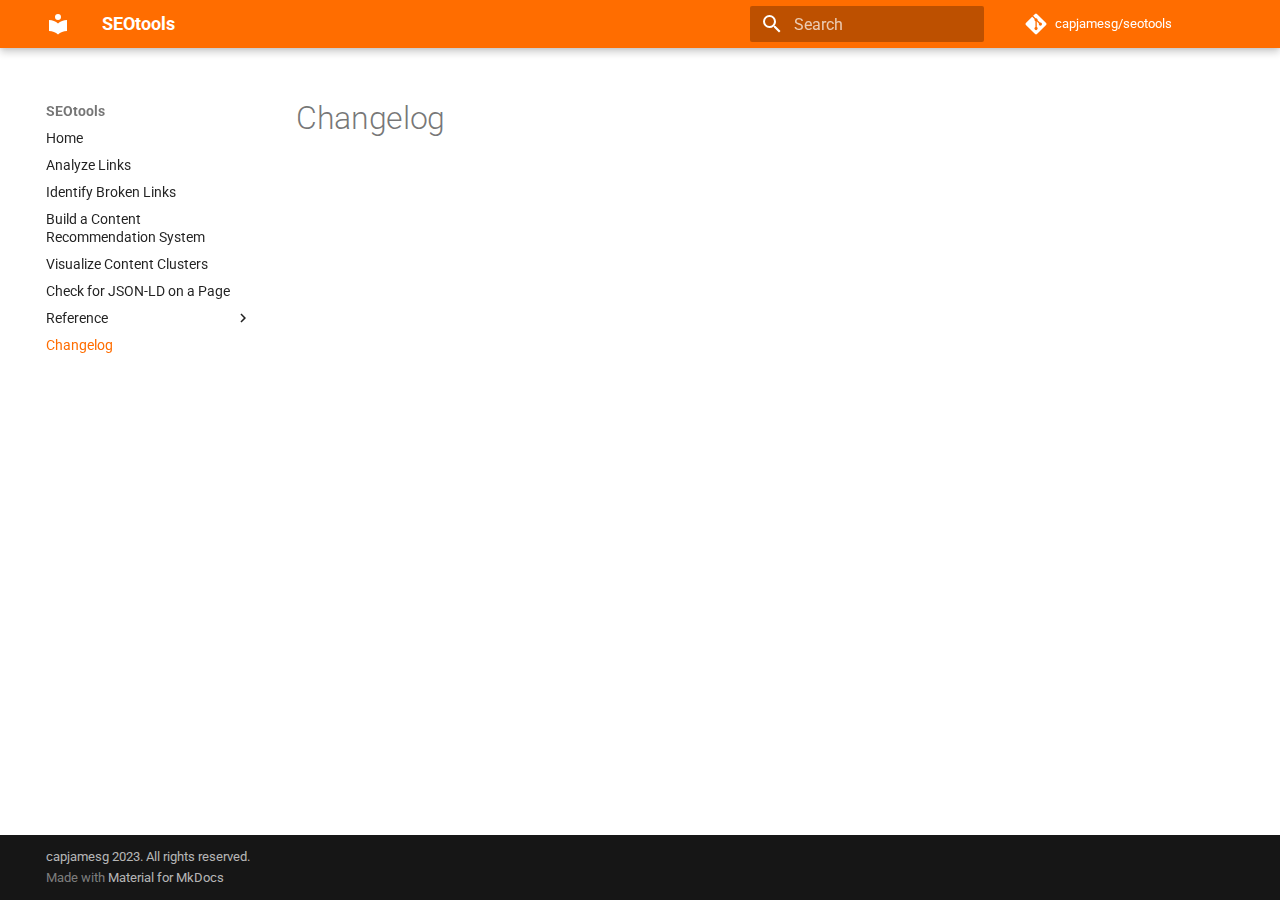
==== commit 44b3f668: "Deployed 8d72b49 with MkDocs version: 1.4.3" ====
--- a/changelog/index.html
+++ b/changelog/index.html
@@ -15,7 +15,7 @@
         <link rel="canonical" href="https://capjamesg.github.io/seotools/changelog/">
       
       
-        <link rel="prev" href="../reference/analyzer/">
+        <link rel="prev" href="../reference/crawl_log_analyzer/">
       
       
       <link rel="icon" href="../assets/images/favicon.png">
@@ -269,6 +269,21 @@
   
   
     <li class="md-nav__item">
+      <a href="../topic_clusters/" class="md-nav__link">
+        Visualize Content Clusters
+      </a>
+    </li>
+  
+
+    
+      
+      
+      
+
+  
+  
+  
+    <li class="md-nav__item">
       <a href="../jsonld/" class="md-nav__link">
         Check for JSON-LD on a Page
       </a>
@@ -289,17 +304,17 @@
       
       
       
-      <input class="md-nav__toggle md-toggle " type="checkbox" id="__nav_6" >
-      
-      
-      
-        <label class="md-nav__link" for="__nav_6" id="__nav_6_label" tabindex="0">
+      <input class="md-nav__toggle md-toggle " type="checkbox" id="__nav_7" >
+      
+      
+      
+        <label class="md-nav__link" for="__nav_7" id="__nav_7_label" tabindex="0">
           Reference
           <span class="md-nav__icon md-icon"></span>
         </label>
       
-      <nav class="md-nav" data-md-level="1" aria-labelledby="__nav_6_label" aria-expanded="false">
-        <label class="md-nav__title" for="__nav_6">
+      <nav class="md-nav" data-md-level="1" aria-labelledby="__nav_7_label" aria-expanded="false">
+        <label class="md-nav__title" for="__nav_7">
           <span class="md-nav__icon md-icon"></span>
           Reference
         </label>
@@ -313,6 +328,20 @@
     <li class="md-nav__item">
       <a href="../reference/analyzer/" class="md-nav__link">
         Analyzer
+      </a>
+    </li>
+  
+
+            
+          
+            
+              
+  
+  
+  
+    <li class="md-nav__item">
+      <a href="../reference/crawl_log_analyzer/" class="md-nav__link">
+        CrawlLogAnalyzer
       </a>
     </li>
   
